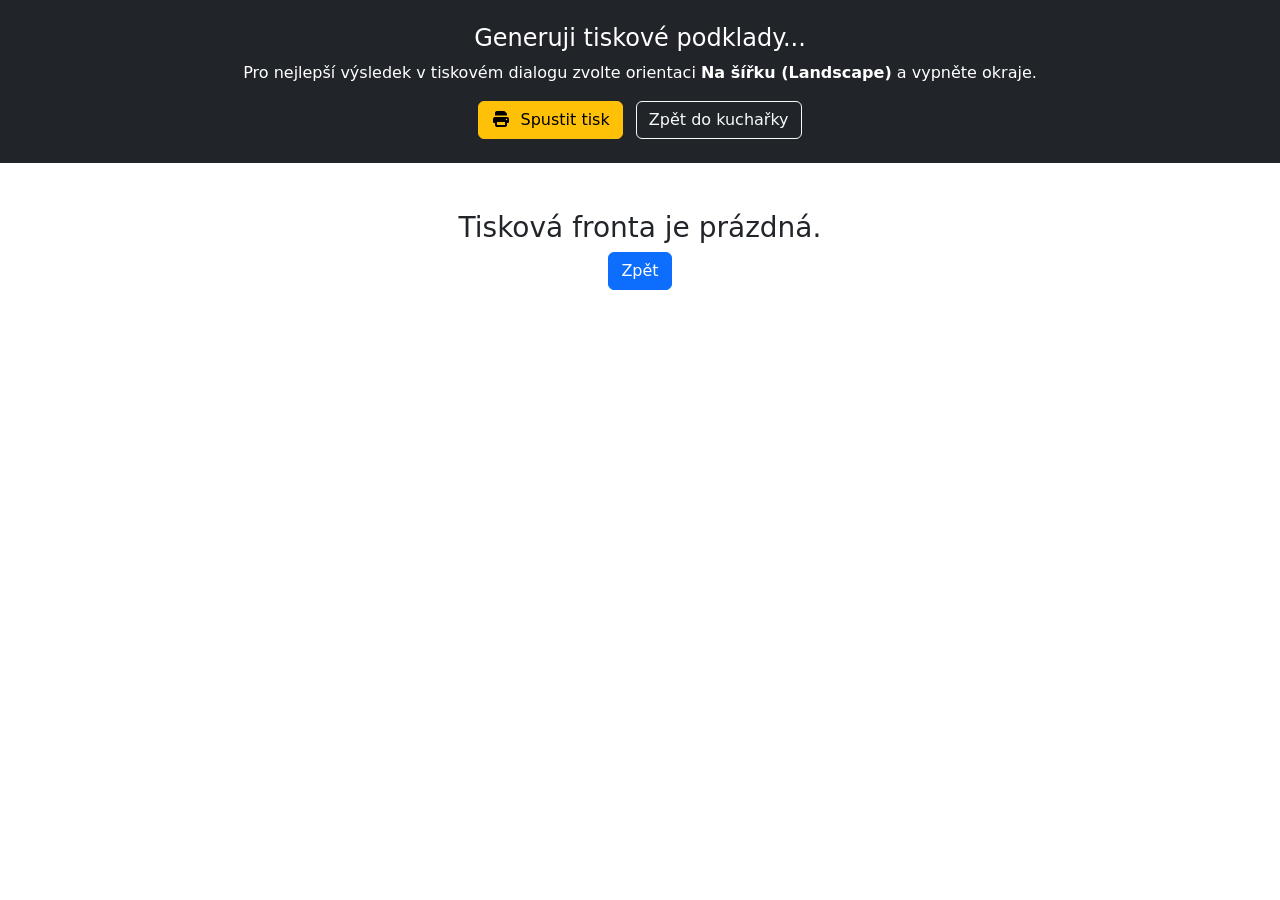
==== print.html @ 2443b841 "8. commit - verze 1.0" ====
<!DOCTYPE html>
<html lang="cs">

<head>
    <meta charset="UTF-8">
    <title>Tisk receptů</title>
    <link rel="stylesheet" href="assets/bootstrap/css/bootstrap.min.css">
    <link rel="stylesheet" href="assets/webfonts/all.min.css">
    <style>
        body {
            background: white;
            margin: 0;
            padding: 0;
        }

        /* Stránka A4 na šířku */
        .print-page {
            width: 297mm;
            height: 210mm;
            page-break-after: always;
            box-sizing: border-box;
            padding: 10mm 12mm;
            display: flex;
            justify-content: space-between;
            background: white;
            position: relative;
        }

        @media print {
            body {
                -webkit-print-color-adjust: exact;
            }

            @page {
                size: A4 landscape;
                margin: 0;
            }

            .no-print {
                display: none !important;
            }
        }

        /* Jednotlivá A5 kartička - design podle čisté předlohy */
        .recipe-card-print {
            width: 133mm;
            height: 190mm;
            border: 1px solid #111;
            padding: 6mm 6mm 5mm 14mm;
            /* Větší levý okraj pro děrovací kroužky */
            box-sizing: border-box;
            display: flex;
            flex-direction: column;
            font-family: 'Helvetica Neue', Helvetica, Arial, sans-serif;
            /* Moderní čistý font */
            position: relative;
            background: white;
        }

        /* Prázdná polovina papíru */
        .empty-card-print {
            width: 133mm;
            height: 190mm;
            border: 1px dashed #ccc;
            display: flex;
            align-items: center;
            justify-content: center;
            color: #aaa;
            font-style: italic;
            font-family: Arial, sans-serif;
        }

        /* Vodící kroužky pro děrovačku (do šanonu) */
        /* Absolutně přesné kroužky podle zadaných rozměrů */
        .binder-holes {
            position: absolute;
            left: 4mm;
            top: 0;
            bottom: 0;
            width: 5mm;
        }

        .binder-hole {
            width: 4mm;
            height: 4mm;
            border: 1.5px solid #666;
            /* Trochu silnější ohraničení kroužků */
            border-radius: 50%;
            position: absolute;
            left: 0;
        }

        /* Pozice podle rozměrů: 2.75cm, 2.75+4.5=7.25cm, 7.25+6.5=13.75cm, atd. */
        .binder-hole:nth-child(1) {
            top: 27.5mm;
        }

        .binder-hole:nth-child(2) {
            top: 72.5mm;
        }

        .binder-hole:nth-child(3) {
            top: 137.5mm;
        }

        .binder-hole:nth-child(4) {
            top: 182.5mm;
        }

        /* Zbývá 27.5mm do konce 210mm stránky */

        /* Záhlaví RECIPE CARD */
        .print-header {
            text-align: center;
            font-size: 26px;
            font-weight: 300;
            letter-spacing: 4px;
            text-transform: uppercase;
            margin-bottom: 3mm;
            color: #111;
        }

        /* Box pro název receptu */
        .print-title-box {
            border: 1px solid #111;
            padding: 2.5mm;
            text-align: center;
            font-size: 18px;
            font-weight: bold;
            letter-spacing: 1px;
            margin-bottom: 5mm;
            background: #fff;
        }

        /* Hlavní obsahový prostor */
        .print-content {
            display: flex;
            flex-grow: 1;
            border-bottom: 1px solid #111;
            margin-bottom: 3mm;
            overflow: hidden;
        }

        .print-ingredients {
            width: 44%;
            border-right: 1px solid #111;
            padding-right: 3mm;
        }

        .print-directions {
            width: 56%;
            padding-left: 4mm;
        }

        .print-section-title {
            font-size: 11px;
            font-weight: bold;
            letter-spacing: 1.5px;
            margin-bottom: 2mm;
            text-transform: uppercase;
            color: #333;
        }

        /* Linky na psaní/text */
        /* Zvýraznění linek, aby šly po tisku skvěle vidět */
        .print-line {
            border-bottom: 1px solid #999;
            /* Ztmaveno z #ddd na #999 */
            font-size: 11px;
            line-height: 19px;
            min-height: 19px;
            padding-left: 1px;
            white-space: normal;
            word-break: break-word;
            color: #111;
        }

        /* Box pro poznámky na dně karty */
        .print-notes-box {
            border: 1px solid #111;
            height: 18mm;
            padding: 1mm;
            position: relative;
            box-sizing: border-box;
        }

        .print-notes-title {
            font-size: 9px;
            text-align: center;
            color: #555;
            font-weight: bold;
        }
    </style>
</head>

<body>

    <div class="no-print p-4 text-center bg-dark text-white">
        <h4>Generuji tiskové podklady...</h4>
        <p>Pro nejlepší výsledek v tiskovém dialogu zvolte orientaci <b>Na šířku (Landscape)</b> a vypněte okraje.</p>
        <button class="btn btn-warning" onclick="window.print()"><i class="fa-solid fa-print me-1"></i> Spustit
            tisk</button>
        <a href="index.html" class="btn btn-outline-light ms-2">Zpět do kuchařky</a>
    </div>

    <div id="pagesContainer"></div>

    <script>
        function generateLines(array, maxLines, prefixType = "none") {
            let html = "";
            let renderedLinesCount = 0;

            // Vykreslení reálného textu receptu
            for (let i = 0; i < array.length; i++) {
                if (array[i].trim() === "") continue;

                let prefix = "";
                if (prefixType === "bullet") prefix = "• ";
                if (prefixType === "number") prefix = `${i + 1}. `;

                html += `<div class="print-line">${prefix}${array[i].trim()}</div>`;
                renderedLinesCount++;
            }

            // Dotištění prázdných řádků do fixního počtu, aby karta vypadala jako šablona
            if (renderedLinesCount < maxLines) {
                for (let j = 0; j < (maxLines - renderedLinesCount); j++) {
                    html += `<div class="print-line">&nbsp;</div>`;
                }
            }
            return html;
        }

        const queue = JSON.parse(localStorage.getItem("printQueue")) || [];
        const container = document.getElementById("pagesContainer");

        if (queue.length === 0) {
            container.innerHTML = `<div class="p-5 text-center"><h3>Tisková fronta je prázdná.</h3><a href="index.html" class="btn btn-primary">Zpět</a></div>`;
        } else {
            let htmlPages = "";

            for (let i = 0; i < queue.length; i += 2) {
                const r1 = queue[i];
                const r2 = queue[i + 1];

                const r1Ing = r1.ingredients ? r1.ingredients.split(';') : [];
                const r1Inst = r1.instructions ? r1.instructions.split(';') : [];

                htmlPages += `<div class="print-page">`;

                // --- 1. RECEPT (Levá A5 kartička) ---
                htmlPages += `
                    <div class="recipe-card-print">
                        <div class="binder-holes">
                            <div class="binder-hole"></div>
                            <div class="binder-hole"></div>
                            <div class="binder-hole"></div>
                            <div class="binder-hole"></div>
                        </div>
                        <div class="print-header">Recipe Card</div>
                        <div class="print-title-box">${r1.title}</div>
                        <div class="print-content">
                            <div class="print-ingredients">
                                <div class="print-section-title">Ingredients:</div>
                                ${generateLines(r1Ing, 17, "bullet")}
                            </div>
                            <div class="print-directions">
                                <div class="print-section-title">Directions:</div>
                                ${generateLines(r1Inst, 17, "number")}
                            </div>
                        </div>
                        <div class="print-notes-box"><div class="print-notes-title">Notes</div></div>
                    </div>
                `;

                // --- 2. RECEPT (Pravá A5 kartička nebo prázdné místo) ---
                if (r2) {
                    const r2Ing = r2.ingredients ? r2.ingredients.split(';') : [];
                    const r2Inst = r2.instructions ? r2.instructions.split(';') : [];

                    htmlPages += `
                        <div class="recipe-card-print">
                            <div class="binder-holes">
                                <div class="binder-hole"></div>
                                <div class="binder-hole"></div>
                                <div class="binder-hole"></div>
                                <div class="binder-hole"></div>
                            </div>
                            <div class="print-header">Recipe Card</div>
                            <div class="print-title-box">${r2.title}</div>
                            <div class="print-content">
                                <div class="print-ingredients">
                                    <div class="print-section-title">Ingredients:</div>
                                    ${generateLines(r2Ing, 17, "bullet")}
                                </div>
                                <div class="print-directions">
                                    <div class="print-section-title">Directions:</div>
                                    ${generateLines(r2Inst, 17, "number")}
                                </div>
                            </div>
                            <div class="print-notes-box"><div class="print-notes-title">Notes</div></div>
                        </div>
                    `;
                } else {
                    htmlPages += `<div class="empty-card-print">Zde odstřihněte prázdnou A5 kartičku</div>`;
                }

                htmlPages += `</div>`;
            }

            container.innerHTML = htmlPages;

            // Spuštění tisku po vykreslení elementů
            setTimeout(() => {
                window.print();
            }, 600);
        }
    </script>
</body>

</html>
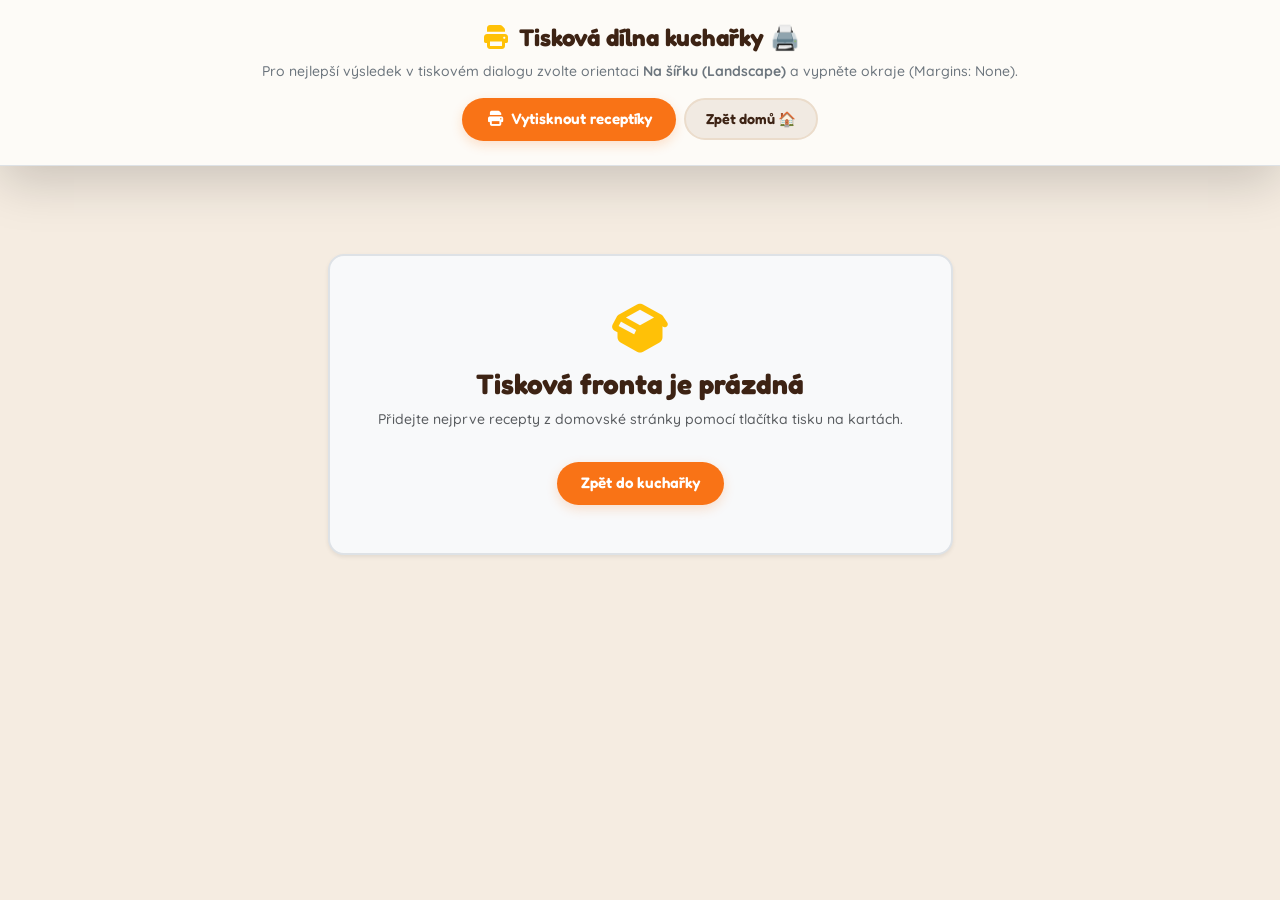
==== commit e0682aac: "9. commit - verze 1.1 - korekce PIN kod inputu" ====
--- a/print.html
+++ b/print.html
@@ -1,321 +1,374 @@
-<!DOCTYPE html>
-<html lang="cs">
-
-<head>
-    <meta charset="UTF-8">
-    <title>Tisk receptů</title>
-    <link rel="stylesheet" href="assets/bootstrap/css/bootstrap.min.css">
-    <link rel="stylesheet" href="assets/webfonts/all.min.css">
-    <style>
-        body {
-            background: white;
-            margin: 0;
-            padding: 0;
-        }
-
-        /* Stránka A4 na šířku */
-        .print-page {
-            width: 297mm;
-            height: 210mm;
-            page-break-after: always;
-            box-sizing: border-box;
-            padding: 10mm 12mm;
-            display: flex;
-            justify-content: space-between;
-            background: white;
-            position: relative;
-        }
-
-        @media print {
-            body {
-                -webkit-print-color-adjust: exact;
-            }
-
-            @page {
-                size: A4 landscape;
-                margin: 0;
-            }
-
-            .no-print {
-                display: none !important;
-            }
-        }
-
-        /* Jednotlivá A5 kartička - design podle čisté předlohy */
-        .recipe-card-print {
-            width: 133mm;
-            height: 190mm;
-            border: 1px solid #111;
-            padding: 6mm 6mm 5mm 14mm;
-            /* Větší levý okraj pro děrovací kroužky */
-            box-sizing: border-box;
-            display: flex;
-            flex-direction: column;
-            font-family: 'Helvetica Neue', Helvetica, Arial, sans-serif;
-            /* Moderní čistý font */
-            position: relative;
-            background: white;
-        }
-
-        /* Prázdná polovina papíru */
-        .empty-card-print {
-            width: 133mm;
-            height: 190mm;
-            border: 1px dashed #ccc;
-            display: flex;
-            align-items: center;
-            justify-content: center;
-            color: #aaa;
-            font-style: italic;
-            font-family: Arial, sans-serif;
-        }
-
-        /* Vodící kroužky pro děrovačku (do šanonu) */
-        /* Absolutně přesné kroužky podle zadaných rozměrů */
-        .binder-holes {
-            position: absolute;
-            left: 4mm;
-            top: 0;
-            bottom: 0;
-            width: 5mm;
-        }
-
-        .binder-hole {
-            width: 4mm;
-            height: 4mm;
-            border: 1.5px solid #666;
-            /* Trochu silnější ohraničení kroužků */
-            border-radius: 50%;
-            position: absolute;
-            left: 0;
-        }
-
-        /* Pozice podle rozměrů: 2.75cm, 2.75+4.5=7.25cm, 7.25+6.5=13.75cm, atd. */
-        .binder-hole:nth-child(1) {
-            top: 27.5mm;
-        }
-
-        .binder-hole:nth-child(2) {
-            top: 72.5mm;
-        }
-
-        .binder-hole:nth-child(3) {
-            top: 137.5mm;
-        }
-
-        .binder-hole:nth-child(4) {
-            top: 182.5mm;
-        }
-
-        /* Zbývá 27.5mm do konce 210mm stránky */
-
-        /* Záhlaví RECIPE CARD */
-        .print-header {
-            text-align: center;
-            font-size: 26px;
-            font-weight: 300;
-            letter-spacing: 4px;
-            text-transform: uppercase;
-            margin-bottom: 3mm;
-            color: #111;
-        }
-
-        /* Box pro název receptu */
-        .print-title-box {
-            border: 1px solid #111;
-            padding: 2.5mm;
-            text-align: center;
-            font-size: 18px;
-            font-weight: bold;
-            letter-spacing: 1px;
-            margin-bottom: 5mm;
-            background: #fff;
-        }
-
-        /* Hlavní obsahový prostor */
-        .print-content {
-            display: flex;
-            flex-grow: 1;
-            border-bottom: 1px solid #111;
-            margin-bottom: 3mm;
-            overflow: hidden;
-        }
-
-        .print-ingredients {
-            width: 44%;
-            border-right: 1px solid #111;
-            padding-right: 3mm;
-        }
-
-        .print-directions {
-            width: 56%;
-            padding-left: 4mm;
-        }
-
-        .print-section-title {
-            font-size: 11px;
-            font-weight: bold;
-            letter-spacing: 1.5px;
-            margin-bottom: 2mm;
-            text-transform: uppercase;
-            color: #333;
-        }
-
-        /* Linky na psaní/text */
-        /* Zvýraznění linek, aby šly po tisku skvěle vidět */
-        .print-line {
-            border-bottom: 1px solid #999;
-            /* Ztmaveno z #ddd na #999 */
-            font-size: 11px;
-            line-height: 19px;
-            min-height: 19px;
-            padding-left: 1px;
-            white-space: normal;
-            word-break: break-word;
-            color: #111;
-        }
-
-        /* Box pro poznámky na dně karty */
-        .print-notes-box {
-            border: 1px solid #111;
-            height: 18mm;
-            padding: 1mm;
-            position: relative;
-            box-sizing: border-box;
-        }
-
-        .print-notes-title {
-            font-size: 9px;
-            text-align: center;
-            color: #555;
-            font-weight: bold;
-        }
-    </style>
-</head>
-
-<body>
-
-    <div class="no-print p-4 text-center bg-dark text-white">
-        <h4>Generuji tiskové podklady...</h4>
-        <p>Pro nejlepší výsledek v tiskovém dialogu zvolte orientaci <b>Na šířku (Landscape)</b> a vypněte okraje.</p>
-        <button class="btn btn-warning" onclick="window.print()"><i class="fa-solid fa-print me-1"></i> Spustit
-            tisk</button>
-        <a href="index.html" class="btn btn-outline-light ms-2">Zpět do kuchařky</a>
-    </div>
-
-    <div id="pagesContainer"></div>
-
-    <script>
-        function generateLines(array, maxLines, prefixType = "none") {
-            let html = "";
-            let renderedLinesCount = 0;
-
-            // Vykreslení reálného textu receptu
-            for (let i = 0; i < array.length; i++) {
-                if (array[i].trim() === "") continue;
-
-                let prefix = "";
-                if (prefixType === "bullet") prefix = "• ";
-                if (prefixType === "number") prefix = `${i + 1}. `;
-
-                html += `<div class="print-line">${prefix}${array[i].trim()}</div>`;
-                renderedLinesCount++;
-            }
-
-            // Dotištění prázdných řádků do fixního počtu, aby karta vypadala jako šablona
-            if (renderedLinesCount < maxLines) {
-                for (let j = 0; j < (maxLines - renderedLinesCount); j++) {
-                    html += `<div class="print-line">&nbsp;</div>`;
-                }
-            }
-            return html;
-        }
-
-        const queue = JSON.parse(localStorage.getItem("printQueue")) || [];
-        const container = document.getElementById("pagesContainer");
-
-        if (queue.length === 0) {
-            container.innerHTML = `<div class="p-5 text-center"><h3>Tisková fronta je prázdná.</h3><a href="index.html" class="btn btn-primary">Zpět</a></div>`;
-        } else {
-            let htmlPages = "";
-
-            for (let i = 0; i < queue.length; i += 2) {
-                const r1 = queue[i];
-                const r2 = queue[i + 1];
-
-                const r1Ing = r1.ingredients ? r1.ingredients.split(';') : [];
-                const r1Inst = r1.instructions ? r1.instructions.split(';') : [];
-
-                htmlPages += `<div class="print-page">`;
-
-                // --- 1. RECEPT (Levá A5 kartička) ---
-                htmlPages += `
-                    <div class="recipe-card-print">
-                        <div class="binder-holes">
-                            <div class="binder-hole"></div>
-                            <div class="binder-hole"></div>
-                            <div class="binder-hole"></div>
-                            <div class="binder-hole"></div>
-                        </div>
-                        <div class="print-header">Recipe Card</div>
-                        <div class="print-title-box">${r1.title}</div>
-                        <div class="print-content">
-                            <div class="print-ingredients">
-                                <div class="print-section-title">Ingredients:</div>
-                                ${generateLines(r1Ing, 17, "bullet")}
-                            </div>
-                            <div class="print-directions">
-                                <div class="print-section-title">Directions:</div>
-                                ${generateLines(r1Inst, 17, "number")}
-                            </div>
-                        </div>
-                        <div class="print-notes-box"><div class="print-notes-title">Notes</div></div>
-                    </div>
-                `;
-
-                // --- 2. RECEPT (Pravá A5 kartička nebo prázdné místo) ---
-                if (r2) {
-                    const r2Ing = r2.ingredients ? r2.ingredients.split(';') : [];
-                    const r2Inst = r2.instructions ? r2.instructions.split(';') : [];
-
-                    htmlPages += `
-                        <div class="recipe-card-print">
-                            <div class="binder-holes">
-                                <div class="binder-hole"></div>
-                                <div class="binder-hole"></div>
-                                <div class="binder-hole"></div>
-                                <div class="binder-hole"></div>
-                            </div>
-                            <div class="print-header">Recipe Card</div>
-                            <div class="print-title-box">${r2.title}</div>
-                            <div class="print-content">
-                                <div class="print-ingredients">
-                                    <div class="print-section-title">Ingredients:</div>
-                                    ${generateLines(r2Ing, 17, "bullet")}
-                                </div>
-                                <div class="print-directions">
-                                    <div class="print-section-title">Directions:</div>
-                                    ${generateLines(r2Inst, 17, "number")}
-                                </div>
-                            </div>
-                            <div class="print-notes-box"><div class="print-notes-title">Notes</div></div>
-                        </div>
-                    `;
-                } else {
-                    htmlPages += `<div class="empty-card-print">Zde odstřihněte prázdnou A5 kartičku</div>`;
-                }
-
-                htmlPages += `</div>`;
-            }
-
-            container.innerHTML = htmlPages;
-
-            // Spuštění tisku po vykreslení elementů
-            setTimeout(() => {
-                window.print();
-            }, 600);
-        }
-    </script>
-</body>
-
+<!DOCTYPE html>
+<html lang="cs">
+
+<head>
+    <meta charset="UTF-8">
+    <title>Tisk receptů</title>
+    
+    <!-- Google Fonts a Preconnect pro náhled -->
+    <link rel="preconnect" href="https://fonts.googleapis.com">
+    <link rel="preconnect" href="https://fonts.gstatic.com" crossorigin>
+    <link href="https://fonts.googleapis.com/css2?family=Fredoka:wght@300..700&family=Quicksand:wght@300..700&display=swap" rel="stylesheet">
+    
+    <link rel="stylesheet" href="assets/bootstrap/css/bootstrap.min.css">
+    <link rel="stylesheet" href="assets/webfonts/all.min.css">
+    <link rel="stylesheet" href="style.css">
+    <style>
+        /* --- NÁHLED NA OBRAZOVCE (RODINNÉ BARVY) --- */
+        body {
+            background-color: #f5ece1 !important;
+            margin: 0;
+            padding: 0;
+            color: #3d2314;
+            font-family: 'Quicksand', sans-serif;
+        }
+
+        #pagesContainer {
+            display: flex;
+            flex-direction: column;
+            align-items: center;
+            padding: 40px 10px;
+            gap: 40px;
+        }
+
+        /* Stránka A4 na šířku (náhled v prohlížeči) */
+        .print-page {
+            width: 297mm;
+            height: 210mm;
+            box-sizing: border-box;
+            padding: 10mm 12mm;
+            display: flex;
+            justify-content: space-between;
+            background: white !important;
+            position: relative;
+            box-shadow: 0 15px 35px rgba(67, 20, 7, 0.1);
+            border-radius: 12px;
+            overflow: hidden;
+        }
+
+        /* Jednotlivá A5 kartička */
+        .recipe-card-print {
+            width: 133mm;
+            height: 190mm;
+            border: 2px solid #111;
+            padding: 6mm 6mm 5mm 14mm;
+            /* Větší levý okraj pro děrovací kroužky */
+            box-sizing: border-box;
+            display: flex;
+            flex-direction: column;
+            font-family: 'Helvetica Neue', Helvetica, Arial, sans-serif;
+            position: relative;
+            background: white !important;
+            color: #111 !important;
+        }
+
+        /* Prázdná polovina papíru */
+        .empty-card-print {
+            width: 133mm;
+            height: 190mm;
+            border: 2px dashed #7c5843;
+            border-radius: 8px;
+            display: flex;
+            align-items: center;
+            justify-content: center;
+            color: #7c5843;
+            font-style: italic;
+            font-family: 'Quicksand', sans-serif;
+            font-weight: bold;
+            background: rgba(255, 255, 255, 0.2);
+        }
+
+        /* Vodící kroužky pro děrovačku (do šanonu) */
+        .binder-holes {
+            position: absolute;
+            left: 4mm;
+            top: 0;
+            bottom: 0;
+            width: 5mm;
+        }
+
+        .binder-hole {
+            width: 4mm;
+            height: 4mm;
+            border: 1.5px solid #666;
+            border-radius: 50%;
+            position: absolute;
+            left: 0;
+            background: white !important;
+        }
+
+        /* Pozice podle rozměrů: 2.75cm, 7.25cm, 13.75cm, 18.25cm */
+        .binder-hole:nth-child(1) { top: 27.5mm; }
+        .binder-hole:nth-child(2) { top: 72.5mm; }
+        .binder-hole:nth-child(3) { top: 137.5mm; }
+        .binder-hole:nth-child(4) { top: 182.5mm; }
+
+        /* Záhlaví RECIPE CARD */
+        .print-header {
+            text-align: center;
+            font-size: 26px;
+            font-weight: 300;
+            letter-spacing: 4px;
+            text-transform: uppercase;
+            margin-bottom: 3mm;
+            color: #111 !important;
+        }
+
+        /* Box pro název receptu */
+        .print-title-box {
+            border: 2px solid #111;
+            padding: 2.5mm;
+            text-align: center;
+            font-size: 18px;
+            font-weight: bold;
+            letter-spacing: 1px;
+            margin-bottom: 5mm;
+            background: #fff !important;
+            color: #111 !important;
+        }
+
+        /* Hlavní obsahový prostor */
+        .print-content {
+            display: flex;
+            flex-grow: 1;
+            border-bottom: 2px solid #111;
+            margin-bottom: 3mm;
+            overflow: hidden;
+            background: white !important;
+        }
+
+        .print-ingredients {
+            width: 44%;
+            border-right: 2px solid #111;
+            padding-right: 3mm;
+        }
+
+        .print-directions {
+            width: 56%;
+            padding-left: 4mm;
+        }
+
+        .print-section-title {
+            font-size: 11px;
+            font-weight: bold;
+            letter-spacing: 1.5px;
+            margin-bottom: 2mm;
+            text-transform: uppercase;
+            color: #333 !important;
+        }
+
+        /* Linky na psaní/text */
+        .print-line {
+            border-bottom: 1px solid #999;
+            font-size: 11px;
+            line-height: 19px;
+            min-height: 19px;
+            padding-left: 1px;
+            white-space: normal;
+            word-break: break-word;
+            color: #111 !important;
+        }
+
+        /* Box pro poznámky na dně karty */
+        .print-notes-box {
+            border: 2px solid #111;
+            height: 18mm;
+            padding: 1mm;
+            position: relative;
+            box-sizing: border-box;
+            background: white !important;
+        }
+
+        .print-notes-title {
+            font-size: 9px;
+            text-align: center;
+            color: #555 !important;
+            font-weight: bold;
+        }
+
+        /* --- TISKOVÉ STYLY (VYUŽITY PŘI FYZICKÉM TISKU) --- */
+        @media print {
+            body {
+                background: white !important;
+                color: black !important;
+            }
+
+            .no-print {
+                display: none !important;
+            }
+
+            #pagesContainer {
+                padding: 0 !important;
+                gap: 0 !important;
+                display: block !important;
+            }
+
+            .print-page {
+                width: 297mm;
+                height: 210mm;
+                page-break-after: always;
+                box-shadow: none !important;
+                border-radius: 0 !important;
+                padding: 10mm 12mm;
+                margin: 0 !important;
+                background: white !important;
+            }
+
+            .recipe-card-print {
+                border: 2px solid #000 !important;
+                background: white !important;
+                color: #000 !important;
+                -webkit-print-color-adjust: exact;
+                print-color-adjust: exact;
+            }
+
+            .binder-hole {
+                border: 1.5px solid #000 !important;
+                background: white !important;
+            }
+
+            .empty-card-print {
+                border: 2px dashed #000 !important;
+                background: white !important;
+                color: #000 !important;
+            }
+
+            @page {
+                size: A4 landscape;
+                margin: 0;
+            }
+        }
+    </style>
+</head>
+
+<body>
+
+    <div class="no-print p-4 text-center navbar-custom text-dark border-bottom shadow-lg position-sticky top-0" style="z-index: 100;">
+        <h4 class="fw-bold"><i class="fa-solid fa-print me-2 text-warning"></i>Tisková dílna kuchařky 🖨️</h4>
+        <p class="text-secondary small mb-3">Pro nejlepší výsledek v tiskovém dialogu zvolte orientaci <b>Na šířku (Landscape)</b> a vypněte okraje (Margins: None).</p>
+        <div class="d-flex align-items-center justify-content-center gap-2">
+            <button class="btn btn-gradient px-4" onclick="window.print()"><i class="fa-solid fa-print me-1"></i> Vytisknout receptíky</button>
+            <a href="index.html" class="btn btn-glass-secondary">Zpět domů 🏠</a>
+        </div>
+    </div>
+
+    <div id="pagesContainer"></div>
+
+    <script>
+        function generateLines(array, maxLines, prefixType = "none") {
+            let html = "";
+            let renderedLinesCount = 0;
+
+            for (let i = 0; i < array.length; i++) {
+                if (array[i].trim() === "") continue;
+
+                let prefix = "";
+                if (prefixType === "bullet") prefix = "• ";
+                if (prefixType === "number") prefix = `${i + 1}. `;
+
+                html += `<div class="print-line">${prefix}${array[i].trim()}</div>`;
+                renderedLinesCount++;
+            }
+
+            if (renderedLinesCount < maxLines) {
+                for (let j = 0; j < (maxLines - renderedLinesCount); j++) {
+                    html += `<div class="print-line">&nbsp;</div>`;
+                }
+            }
+            return html;
+        }
+
+        const queue = JSON.parse(localStorage.getItem("printQueue")) || [];
+        const container = document.getElementById("pagesContainer");
+
+        if (queue.length === 0) {
+            container.innerHTML = `
+                <div class="p-5 text-center bg-light rounded-4 m-5 shadow-sm text-secondary border border-2">
+                    <i class="fa-solid fa-box-open fa-3x mb-3 text-warning"></i>
+                    <h3 class="fw-bold">Tisková fronta je prázdná</h3>
+                    <p class="small text-muted">Přidejte nejprve recepty z domovské stránky pomocí tlačítka tisku na kartách.</p>
+                    <a href="index.html" class="btn btn-gradient mt-3">Zpět do kuchařky</a>
+                </div>`;
+        } else {
+            let htmlPages = "";
+
+            for (let i = 0; i < queue.length; i += 2) {
+                const r1 = queue[i];
+                const r2 = queue[i + 1];
+
+                const r1Ing = r1.ingredients ? r1.ingredients.split(';') : [];
+                const r1Inst = r1.instructions ? r1.instructions.split(';') : [];
+
+                htmlPages += `<div class="print-page">`;
+
+                // --- 1. RECEPT (Levá A5 kartička) ---
+                htmlPages += `
+                    <div class="recipe-card-print">
+                        <div class="binder-holes">
+                            <div class="binder-hole"></div>
+                            <div class="binder-hole"></div>
+                            <div class="binder-hole"></div>
+                            <div class="binder-hole"></div>
+                        </div>
+                        <div class="print-header">Recipe Card</div>
+                        <div class="print-title-box">${r1.title}</div>
+                        <div class="print-content">
+                            <div class="print-ingredients">
+                                <div class="print-section-title">Ingredients:</div>
+                                ${generateLines(r1Ing, 17, "bullet")}
+                            </div>
+                            <div class="print-directions">
+                                <div class="print-section-title">Directions:</div>
+                                ${generateLines(r1Inst, 17, "number")}
+                            </div>
+                        </div>
+                        <div class="print-notes-box"><div class="print-notes-title">Notes</div></div>
+                    </div>
+                `;
+
+                // --- 2. RECEPT (Pravá A5 kartička nebo prázdné místo) ---
+                if (r2) {
+                    const r2Ing = r2.ingredients ? r2.ingredients.split(';') : [];
+                    const r2Inst = r2.instructions ? r2.instructions.split(';') : [];
+
+                    htmlPages += `
+                        <div class="recipe-card-print">
+                            <div class="binder-holes">
+                                <div class="binder-hole"></div>
+                                <div class="binder-hole"></div>
+                                <div class="binder-hole"></div>
+                                <div class="binder-hole"></div>
+                            </div>
+                            <div class="print-header">Recipe Card</div>
+                            <div class="print-title-box">${r2.title}</div>
+                            <div class="print-content">
+                                <div class="print-ingredients">
+                                    <div class="print-section-title">Ingredients:</div>
+                                    ${generateLines(r2Ing, 17, "bullet")}
+                                </div>
+                                <div class="print-directions">
+                                    <div class="print-section-title">Directions:</div>
+                                    ${generateLines(r2Inst, 17, "number")}
+                                </div>
+                            </div>
+                            <div class="print-notes-box"><div class="print-notes-title">Notes</div></div>
+                        </div>
+                    `;
+                } else {
+                    htmlPages += `<div class="empty-card-print">Zde odstřihněte prázdnou A5 kartičku ✂️</div>`;
+                }
+
+                htmlPages += `</div>`;
+            }
+
+            container.innerHTML = htmlPages;
+
+            // Automatické otevření tisku po krátké prodlevě
+            setTimeout(() => {
+                window.print();
+            }, 800);
+        }
+    </script>
+</body>
+
 </html>
--- a/style.css
+++ b/style.css
@@ -0,0 +1,630 @@
+/* --- RODINNÝ A PŘÍSTUPNÝ DESIGN (FAMILY FRIENDLY COOKBOOK) --- */
+
+@import url('https://fonts.googleapis.com/css2?family=Fredoka:wght@300..700&family=Quicksand:wght@300..700&display=swap');
+
+/* --- DYNAMICKÉ ZVĚTŠENÍ PÍSMA PRO BABIČKU --- */
+html {
+    font-size: 16px;
+    transition: font-size 0.2s ease;
+}
+html.font-size-sm {
+    font-size: 13px !important;
+}
+html.font-size-md {
+    font-size: 16px !important;
+}
+html.font-size-lg {
+    font-size: 20px !important;
+}
+
+:root {
+    /* Teplá rodinná kuchyňská paleta */
+    --bg-main: #fcf9f2;          /* Hřejivá smetanová */
+    --bg-card: #ffffff;          /* Čistě bílá pro karty */
+    --bg-nav: #fdfbf7;           /* Světlá krémová pro lištu */
+    --border-color: #ebdccb;     /* Jemná skořicová linka */
+    
+    --text-primary: #3d2314;     /* Teplá tmavě čokoládová pro nejlepší čitelnost */
+    --text-secondary: #7c5843;   /* Jemná skořicová pro podtitulky */
+    
+    --accent-primary: #f97316;   /* Hřejivá pomerančová */
+    --accent-hover: #ea580c;     /* Tmavo-oranžová skořice */
+    --accent-rgb: 249, 115, 22;
+    
+    --favorite-color: #ef4444;   /* Srdíčková červená */
+    --success-color: #16a34a;    /* Jarní zelená pro splněné kroky */
+    
+    --shadow-main: 0 10px 25px -5px rgba(124, 88, 67, 0.08);
+    --shadow-hover: 0 20px 35px -5px rgba(249, 115, 22, 0.15);
+    
+    --card-radius: 24px;
+    --btn-radius: 50px;
+}
+
+/* --- GLOBÁLNÍ STYLY --- */
+* {
+    box-sizing: border-box;
+}
+
+body {
+    background-color: var(--bg-main);
+    color: var(--text-primary);
+    font-family: 'Quicksand', sans-serif;
+    font-weight: 500;
+    overflow-x: hidden;
+    -webkit-tap-highlight-color: transparent;
+    line-height: 1.5;
+}
+
+h1, h2, h3, h4, h5, h6, .navbar-brand, .modal-title {
+    font-family: 'Fredoka', sans-serif;
+    font-weight: 600;
+    color: var(--text-primary);
+}
+
+/* --- OVLADAČ VELIKOSTI PÍSMA --- */
+.font-controller-container {
+    display: flex;
+    align-items: center;
+    background: #f1eae2;
+    border-radius: var(--btn-radius);
+    padding: 3px;
+    border: 1px solid var(--border-color);
+}
+
+.font-btn {
+    border: none;
+    background: transparent;
+    color: var(--text-secondary);
+    font-family: 'Fredoka', sans-serif;
+    font-weight: 700;
+    width: 34px;
+    height: 34px;
+    border-radius: 50%;
+    display: flex;
+    align-items: center;
+    justify-content: center;
+    cursor: pointer;
+    font-size: 0.95rem;
+    transition: all 0.2s ease;
+}
+
+.font-btn:hover {
+    color: var(--text-primary);
+    background: rgba(255, 255, 255, 0.5);
+}
+
+.font-btn.active {
+    background: var(--accent-primary) !important;
+    color: white !important;
+    box-shadow: 0 3px 8px rgba(var(--accent-rgb), 0.3);
+}
+
+/* --- NAVIGAČNÍ LIŠTA --- */
+.navbar-custom {
+    background-color: var(--bg-nav) !important;
+    border-bottom: 2px solid var(--border-color);
+    padding: 12px 0;
+    z-index: 1050;
+}
+
+.navbar-brand-gradient {
+    color: var(--accent-primary);
+    font-family: 'Fredoka', sans-serif;
+    font-weight: 700;
+    font-size: 1.6rem;
+    display: flex;
+    align-items: center;
+    gap: 8px;
+}
+
+.navbar-brand-gradient i {
+    color: var(--accent-primary);
+}
+
+/* --- PŘÁTELSKÁ TLAČÍTKA --- */
+.btn-gradient {
+    background: var(--accent-primary);
+    color: #ffffff !important;
+    border: none;
+    font-family: 'Fredoka', sans-serif;
+    font-weight: 600;
+    padding: 10px 24px;
+    border-radius: var(--btn-radius);
+    box-shadow: 0 4px 12px rgba(var(--accent-rgb), 0.2);
+    transition: all 0.25s ease;
+    font-size: 0.95rem;
+}
+
+.btn-gradient:hover {
+    background: var(--accent-hover);
+    transform: scale(1.03);
+    box-shadow: 0 6px 16px rgba(var(--accent-rgb), 0.3);
+}
+
+.btn-glass-secondary {
+    background: #f1eae2;
+    color: var(--text-primary) !important;
+    border: 2px solid var(--border-color);
+    font-family: 'Fredoka', sans-serif;
+    font-weight: 600;
+    padding: 8px 20px;
+    border-radius: var(--btn-radius);
+    transition: all 0.2s ease;
+    font-size: 0.9rem;
+}
+
+.btn-glass-secondary:hover {
+    background: #e7ded4;
+    border-color: var(--text-secondary);
+}
+
+/* --- FILTRAČNÍ LIŠTA (VEĽKÉ OBRÁZKOVÉ PILULKY) --- */
+.filter-scroll-container {
+    display: flex;
+    gap: 12px;
+    flex-wrap: wrap;
+    padding: 20px 0;
+}
+
+.filter-badge {
+    background: #ffffff;
+    color: var(--text-secondary);
+    border: 2px solid var(--border-color);
+    padding: 10px 22px;
+    border-radius: var(--btn-radius);
+    font-size: 1rem;
+    font-weight: 700;
+    font-family: 'Fredoka', sans-serif;
+    cursor: pointer;
+    transition: all 0.2s ease;
+    user-select: none;
+    box-shadow: var(--shadow-main);
+}
+
+.filter-badge:hover {
+    background: #faf6f0;
+    color: var(--text-primary);
+    transform: translateY(-2px);
+}
+
+.filter-badge.active,
+.filter-badge.active-category {
+    background: var(--accent-primary) !important;
+    color: #ffffff !important;
+    border-color: var(--accent-primary) !important;
+    box-shadow: var(--shadow-hover);
+}
+
+/* --- KARTY RECEPTŮ (ROZTOMILÝ A ČITELNÝ STYL) --- */
+.recipe-card {
+    background: var(--bg-card);
+    border: 2px solid var(--border-color) !important;
+    border-radius: var(--card-radius) !important;
+    overflow: hidden;
+    box-shadow: var(--shadow-main);
+    transition: transform 0.3s cubic-bezier(0.175, 0.885, 0.32, 1.275), box-shadow 0.3s ease, border-color 0.3s ease;
+    display: flex;
+    flex-direction: column;
+    height: 100%;
+}
+
+.recipe-card:hover {
+    transform: translateY(-6px) scale(1.01);
+    box-shadow: var(--shadow-hover);
+    border-color: var(--accent-primary) !important;
+}
+
+.img-wrapper {
+    aspect-ratio: 4/3;
+    overflow: hidden;
+    position: relative;
+    border-bottom: 2px solid var(--border-color);
+}
+
+.img-wrapper img {
+    height: 100%;
+    width: 100%;
+    object-fit: cover;
+    transition: transform 0.4s ease;
+}
+
+.recipe-card:hover .img-wrapper img {
+    transform: scale(1.05);
+}
+
+/* Elegantní skleněné overlaye v rozích obrázku pro rodinu - VELKÉ A ČITELNÉ */
+.delete-btn-overlay,
+.print-btn-overlay {
+    position: absolute;
+    top: 12px;
+    z-index: 10;
+    height: 40px;
+    border-radius: var(--btn-radius) !important;
+    border: 2px solid var(--border-color) !important;
+    background: #ffffff !important;
+    color: var(--text-primary) !important;
+    display: inline-flex;
+    align-items: center;
+    justify-content: center;
+    padding: 0 14px !important;
+    font-size: 0.85rem;
+    font-weight: 700;
+    font-family: 'Fredoka', sans-serif;
+    transition: all 0.2s ease;
+    box-shadow: 0 4px 8px rgba(0, 0, 0, 0.1);
+}
+
+.delete-btn-overlay {
+    left: 12px;
+}
+
+.print-btn-overlay {
+    right: 12px;
+}
+
+.delete-btn-overlay:hover {
+    background: #fee2e2 !important;
+    border-color: #fca5a5 !important;
+    color: #ef4444 !important;
+}
+
+.print-btn-overlay:hover {
+    background: #ffedd5 !important;
+    border-color: #fdba74 !important;
+    color: var(--accent-primary) !important;
+}
+
+.print-btn-overlay.btn-warning {
+    background: var(--accent-primary) !important;
+    border-color: var(--accent-primary) !important;
+    color: white !important;
+}
+
+/* Detail karty */
+.card-body-custom {
+    padding: 20px;
+    display: flex;
+    flex-direction: column;
+    justify-content: space-between;
+    flex-grow: 1;
+}
+
+.recipe-title {
+    font-size: 1.2rem;
+    font-weight: 600;
+    line-height: 1.3;
+    color: var(--text-primary);
+    margin-bottom: 12px;
+    display: -webkit-box;
+    -webkit-line-clamp: 2;
+    -webkit-box-orient: vertical;
+    overflow: hidden;
+    height: 2.6em;
+}
+
+.recipe-badge {
+    display: inline-block;
+    padding: 6px 12px;
+    font-size: 0.8rem;
+    font-weight: 700;
+    font-family: 'Fredoka', sans-serif;
+    border-radius: 10px;
+    background: #f1eae2;
+    color: var(--text-secondary);
+    border: 1px solid var(--border-color);
+    text-transform: uppercase;
+    letter-spacing: 0.5px;
+    margin-bottom: 12px;
+    width: fit-content;
+}
+
+.recipe-link-btn {
+    border: 2px solid var(--border-color);
+    background: #f1eae2;
+    color: var(--text-primary);
+    border-radius: var(--btn-radius);
+    font-weight: 700;
+    font-family: 'Fredoka', sans-serif;
+    font-size: 0.95rem;
+    padding: 10px 20px;
+    transition: all 0.2s ease;
+    text-decoration: none;
+    text-align: center;
+    box-shadow: 0 2px 4px rgba(0, 0, 0, 0.02);
+}
+.recipe-link-btn:hover {
+    background: var(--accent-primary);
+    color: white !important;
+    border-color: var(--accent-primary);
+    box-shadow: var(--shadow-hover);
+}
+
+.favorite-btn-card {
+    border: 2px solid var(--border-color);
+    background: #ffffff;
+    color: var(--text-secondary);
+    border-radius: var(--btn-radius);
+    width: 44px;
+    height: 44px;
+    display: flex;
+    align-items: center;
+    justify-content: center;
+    padding: 0;
+    transition: all 0.2s ease;
+    box-shadow: 0 2px 4px rgba(0, 0, 0, 0.02);
+}
+.favorite-btn-card:hover {
+    color: var(--favorite-color);
+    border-color: #fca5a5;
+    background: #fee2e2;
+}
+.favorite-btn-card.btn-danger {
+    background: var(--favorite-color) !important;
+    border-color: var(--favorite-color) !important;
+    color: #ffffff !important;
+    box-shadow: 0 4px 10px rgba(239, 68, 68, 0.2);
+}
+
+/* --- NAČÍTACÍ SKELETONY (ROZTOMILÝ STYL) --- */
+.skeleton-card {
+    background: var(--bg-card);
+    border: 2px solid var(--border-color);
+    border-radius: var(--card-radius);
+    overflow: hidden;
+    height: 100%;
+    min-height: 280px;
+    display: flex;
+    flex-direction: column;
+}
+
+.skeleton-img {
+    aspect-ratio: 4/3;
+    background: linear-gradient(90deg, #ebdccb 25%, #f1eae2 50%, #ebdccb 75%);
+    background-size: 200% 100%;
+    animation: loading-wave 1.5s infinite;
+}
+
+.skeleton-body {
+    padding: 20px;
+    flex-grow: 1;
+    display: flex;
+    flex-direction: column;
+    gap: 12px;
+}
+
+.skeleton-line {
+    background: linear-gradient(90deg, #ebdccb 25%, #f1eae2 50%, #ebdccb 75%);
+    background-size: 200% 100%;
+    animation: loading-wave 1.5s infinite;
+    border-radius: 6px;
+}
+
+@keyframes loading-wave {
+    0% { background-position: 200% 0; }
+    100% { background-position: -200% 0; }
+}
+
+/* --- MODÁLNÍ OKNA (ROZTOMILÁ & PŘEHLEDNÁ) --- */
+.modal-content-custom {
+    background-color: var(--bg-card) !important;
+    border: 3px solid var(--border-color) !important;
+    border-radius: 28px !important;
+    box-shadow: 0 20px 40px rgba(67, 20, 7, 0.12) !important;
+    color: var(--text-primary);
+}
+
+.modal-header-custom {
+    border-bottom: 2px solid var(--border-color) !important;
+    padding: 24px !important;
+}
+
+.modal-footer-custom {
+    border-top: 2px solid var(--border-color) !important;
+    background-color: #fdfbf7 !important;
+    padding: 20px 24px !important;
+    border-bottom-left-radius: 28px;
+    border-bottom-right-radius: 28px;
+}
+
+.form-control-custom {
+    background-color: #fcf9f2 !important;
+    border: 2px solid var(--border-color) !important;
+    color: var(--text-primary) !important;
+    border-radius: 16px !important;
+    padding: 12px 18px !important;
+    font-size: 1rem !important;
+    font-family: 'Quicksand', sans-serif;
+    font-weight: 600;
+    transition: all 0.2s ease !important;
+}
+
+.form-control-custom:focus {
+    background-color: #ffffff !important;
+    border-color: var(--accent-primary) !important;
+    box-shadow: 0 0 0 4px rgba(var(--accent-rgb), 0.15) !important;
+}
+
+.form-label-custom {
+    font-family: 'Fredoka', sans-serif;
+    font-weight: 600;
+    color: var(--text-secondary);
+    margin-bottom: 6px;
+    font-size: 0.9rem;
+    text-transform: uppercase;
+    letter-spacing: 0.5px;
+}
+
+.pin-input-container {
+    background: #fee2e2;
+    border: 2px dashed #fca5a5;
+    border-radius: 20px;
+    padding: 20px;
+}
+
+/* --- MOBILNÍ SPECIFIKA --- */
+@media (max-width: 576px) {
+    .filter-scroll-container {
+        flex-wrap: nowrap;
+        overflow-x: auto;
+        padding: 12px 4px;
+        margin-right: -12px;
+        margin-left: -12px;
+        padding-left: 12px;
+        padding-right: 12px;
+        scroll-behavior: smooth;
+        -webkit-overflow-scrolling: touch;
+    }
+    
+    .filter-scroll-container::-webkit-scrollbar {
+        display: none;
+    }
+
+    .delete-btn-overlay,
+    .print-btn-overlay {
+        height: 36px;
+        padding: 0 10px !important;
+        font-size: 0.75rem;
+        top: 8px;
+    }
+    .delete-btn-overlay { left: 8px; }
+    .print-btn-overlay { right: 8px; }
+
+    .recipe-card {
+        border-radius: 20px !important;
+    }
+
+    .recipe-title {
+        font-size: 1.05rem;
+        height: 2.6em;
+        margin-bottom: 8px;
+    }
+
+    .recipe-badge {
+        font-size: 0.75rem;
+        padding: 4px 8px;
+        margin-bottom: 8px;
+    }
+
+    .recipe-link-btn {
+        padding: 8px 14px;
+        font-size: 0.85rem;
+    }
+
+    .favorite-btn-card {
+        width: 38px;
+        height: 38px;
+    }
+}
+
+/* --- DETAIL RECEPTU (recipe.html) --- */
+.hero-image-container {
+    position: relative;
+    border-radius: 28px;
+    overflow: hidden;
+    box-shadow: var(--shadow-main);
+    border: 2px solid var(--border-color);
+}
+
+.hero-image-blur {
+    position: absolute;
+    top: 0;
+    left: 0;
+    width: 100%;
+    height: 100%;
+    background-size: cover;
+    background-position: center;
+    filter: blur(20px) brightness(0.9);
+    transform: scale(1.1);
+    z-index: 1;
+}
+
+.hero-image-front {
+    position: relative;
+    z-index: 2;
+    max-height: 400px;
+    width: 100%;
+    object-fit: cover;
+}
+
+/* ZAŠKRTÁVÁNÍ INGREDIENCÍ PRO BABIČKU - VELKÉ A ČITELNÉ */
+.ingredient-checkbox {
+    cursor: pointer;
+    display: flex;
+    align-items: center;
+    padding: 14px 20px;
+    border-radius: 18px;
+    border: 2px solid var(--border-color);
+    background: #ffffff;
+    transition: all 0.2s ease;
+    user-select: none;
+    margin-bottom: 8px;
+    box-shadow: 0 2px 5px rgba(0,0,0,0.01);
+}
+
+.ingredient-checkbox:hover {
+    border-color: var(--accent-primary);
+    background: #faf6f0;
+}
+
+.ingredient-checkbox.checked {
+    text-decoration: line-through;
+    opacity: 0.55;
+    border-color: var(--border-color);
+    background: #f1eae2;
+}
+
+.ingredient-checkbox span {
+    font-size: 1.15rem; /* Zvětšeno pro snadnější čtení */
+    font-weight: 600;
+}
+
+.ingredient-checkbox .checkbox-icon {
+    font-size: 1.4rem; /* Obrovská ikonka čtverce */
+}
+
+/* POSTUPOVÉ KROKY */
+.direction-step-card {
+    background: #ffffff;
+    border: 2px solid var(--border-color);
+    border-radius: 20px;
+    padding: 20px;
+    margin-bottom: 16px;
+    position: relative;
+    display: flex;
+    gap: 20px;
+    box-shadow: var(--shadow-main);
+}
+
+.direction-step-num {
+    background: var(--accent-primary);
+    color: white;
+    font-family: 'Fredoka', sans-serif;
+    font-weight: 700;
+    width: 38px;
+    height: 38px;
+    min-width: 38px;
+    border-radius: 50%;
+    display: flex;
+    align-items: center;
+    justify-content: center;
+    box-shadow: 0 4px 10px rgba(var(--accent-rgb), 0.2);
+    font-size: 1.1rem;
+}
+
+/* --- TISK (print.html) --- */
+.print-preview-body {
+    background-color: #ebdccb;
+    padding: 40px 0;
+    display: flex;
+    flex-direction: column;
+    align-items: center;
+    min-height: 100vh;
+}
+
+.print-preview-container {
+    box-shadow: 0 20px 40px rgba(67, 20, 7, 0.15);
+    border-radius: 12px;
+    overflow: hidden;
+    margin-bottom: 40px;
+}
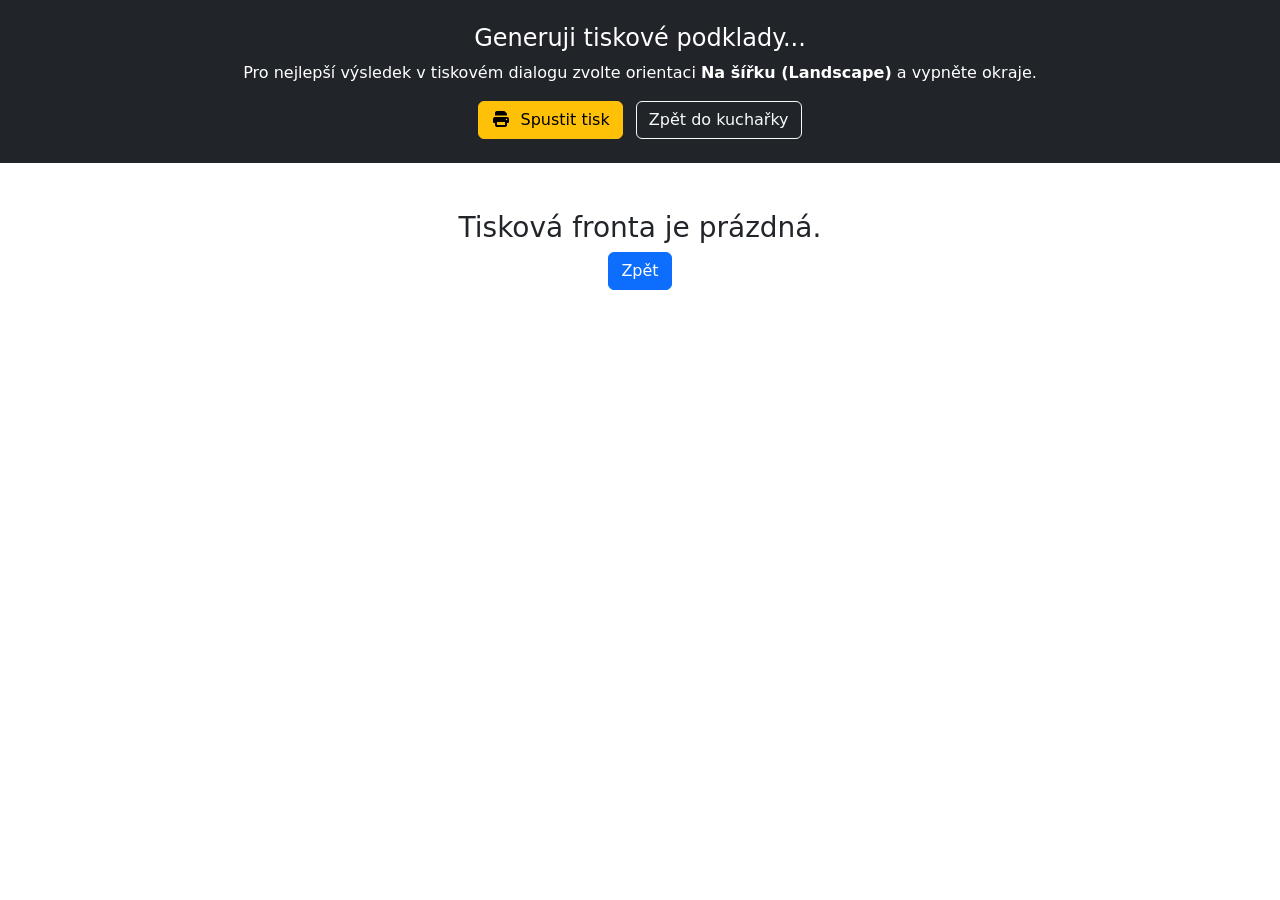
==== commit 53d7e32d: "10.2 commit - verze 1.1" ====
--- a/print.html
+++ b/print.html
@@ -1,374 +1,321 @@
-<!DOCTYPE html>
-<html lang="cs">
-
-<head>
-    <meta charset="UTF-8">
-    <title>Tisk receptů</title>
-    
-    <!-- Google Fonts a Preconnect pro náhled -->
-    <link rel="preconnect" href="https://fonts.googleapis.com">
-    <link rel="preconnect" href="https://fonts.gstatic.com" crossorigin>
-    <link href="https://fonts.googleapis.com/css2?family=Fredoka:wght@300..700&family=Quicksand:wght@300..700&display=swap" rel="stylesheet">
-    
-    <link rel="stylesheet" href="assets/bootstrap/css/bootstrap.min.css">
-    <link rel="stylesheet" href="assets/webfonts/all.min.css">
-    <link rel="stylesheet" href="style.css">
-    <style>
-        /* --- NÁHLED NA OBRAZOVCE (RODINNÉ BARVY) --- */
-        body {
-            background-color: #f5ece1 !important;
-            margin: 0;
-            padding: 0;
-            color: #3d2314;
-            font-family: 'Quicksand', sans-serif;
-        }
-
-        #pagesContainer {
-            display: flex;
-            flex-direction: column;
-            align-items: center;
-            padding: 40px 10px;
-            gap: 40px;
-        }
-
-        /* Stránka A4 na šířku (náhled v prohlížeči) */
-        .print-page {
-            width: 297mm;
-            height: 210mm;
-            box-sizing: border-box;
-            padding: 10mm 12mm;
-            display: flex;
-            justify-content: space-between;
-            background: white !important;
-            position: relative;
-            box-shadow: 0 15px 35px rgba(67, 20, 7, 0.1);
-            border-radius: 12px;
-            overflow: hidden;
-        }
-
-        /* Jednotlivá A5 kartička */
-        .recipe-card-print {
-            width: 133mm;
-            height: 190mm;
-            border: 2px solid #111;
-            padding: 6mm 6mm 5mm 14mm;
-            /* Větší levý okraj pro děrovací kroužky */
-            box-sizing: border-box;
-            display: flex;
-            flex-direction: column;
-            font-family: 'Helvetica Neue', Helvetica, Arial, sans-serif;
-            position: relative;
-            background: white !important;
-            color: #111 !important;
-        }
-
-        /* Prázdná polovina papíru */
-        .empty-card-print {
-            width: 133mm;
-            height: 190mm;
-            border: 2px dashed #7c5843;
-            border-radius: 8px;
-            display: flex;
-            align-items: center;
-            justify-content: center;
-            color: #7c5843;
-            font-style: italic;
-            font-family: 'Quicksand', sans-serif;
-            font-weight: bold;
-            background: rgba(255, 255, 255, 0.2);
-        }
-
-        /* Vodící kroužky pro děrovačku (do šanonu) */
-        .binder-holes {
-            position: absolute;
-            left: 4mm;
-            top: 0;
-            bottom: 0;
-            width: 5mm;
-        }
-
-        .binder-hole {
-            width: 4mm;
-            height: 4mm;
-            border: 1.5px solid #666;
-            border-radius: 50%;
-            position: absolute;
-            left: 0;
-            background: white !important;
-        }
-
-        /* Pozice podle rozměrů: 2.75cm, 7.25cm, 13.75cm, 18.25cm */
-        .binder-hole:nth-child(1) { top: 27.5mm; }
-        .binder-hole:nth-child(2) { top: 72.5mm; }
-        .binder-hole:nth-child(3) { top: 137.5mm; }
-        .binder-hole:nth-child(4) { top: 182.5mm; }
-
-        /* Záhlaví RECIPE CARD */
-        .print-header {
-            text-align: center;
-            font-size: 26px;
-            font-weight: 300;
-            letter-spacing: 4px;
-            text-transform: uppercase;
-            margin-bottom: 3mm;
-            color: #111 !important;
-        }
-
-        /* Box pro název receptu */
-        .print-title-box {
-            border: 2px solid #111;
-            padding: 2.5mm;
-            text-align: center;
-            font-size: 18px;
-            font-weight: bold;
-            letter-spacing: 1px;
-            margin-bottom: 5mm;
-            background: #fff !important;
-            color: #111 !important;
-        }
-
-        /* Hlavní obsahový prostor */
-        .print-content {
-            display: flex;
-            flex-grow: 1;
-            border-bottom: 2px solid #111;
-            margin-bottom: 3mm;
-            overflow: hidden;
-            background: white !important;
-        }
-
-        .print-ingredients {
-            width: 44%;
-            border-right: 2px solid #111;
-            padding-right: 3mm;
-        }
-
-        .print-directions {
-            width: 56%;
-            padding-left: 4mm;
-        }
-
-        .print-section-title {
-            font-size: 11px;
-            font-weight: bold;
-            letter-spacing: 1.5px;
-            margin-bottom: 2mm;
-            text-transform: uppercase;
-            color: #333 !important;
-        }
-
-        /* Linky na psaní/text */
-        .print-line {
-            border-bottom: 1px solid #999;
-            font-size: 11px;
-            line-height: 19px;
-            min-height: 19px;
-            padding-left: 1px;
-            white-space: normal;
-            word-break: break-word;
-            color: #111 !important;
-        }
-
-        /* Box pro poznámky na dně karty */
-        .print-notes-box {
-            border: 2px solid #111;
-            height: 18mm;
-            padding: 1mm;
-            position: relative;
-            box-sizing: border-box;
-            background: white !important;
-        }
-
-        .print-notes-title {
-            font-size: 9px;
-            text-align: center;
-            color: #555 !important;
-            font-weight: bold;
-        }
-
-        /* --- TISKOVÉ STYLY (VYUŽITY PŘI FYZICKÉM TISKU) --- */
-        @media print {
-            body {
-                background: white !important;
-                color: black !important;
-            }
-
-            .no-print {
-                display: none !important;
-            }
-
-            #pagesContainer {
-                padding: 0 !important;
-                gap: 0 !important;
-                display: block !important;
-            }
-
-            .print-page {
-                width: 297mm;
-                height: 210mm;
-                page-break-after: always;
-                box-shadow: none !important;
-                border-radius: 0 !important;
-                padding: 10mm 12mm;
-                margin: 0 !important;
-                background: white !important;
-            }
-
-            .recipe-card-print {
-                border: 2px solid #000 !important;
-                background: white !important;
-                color: #000 !important;
-                -webkit-print-color-adjust: exact;
-                print-color-adjust: exact;
-            }
-
-            .binder-hole {
-                border: 1.5px solid #000 !important;
-                background: white !important;
-            }
-
-            .empty-card-print {
-                border: 2px dashed #000 !important;
-                background: white !important;
-                color: #000 !important;
-            }
-
-            @page {
-                size: A4 landscape;
-                margin: 0;
-            }
-        }
-    </style>
-</head>
-
-<body>
-
-    <div class="no-print p-4 text-center navbar-custom text-dark border-bottom shadow-lg position-sticky top-0" style="z-index: 100;">
-        <h4 class="fw-bold"><i class="fa-solid fa-print me-2 text-warning"></i>Tisková dílna kuchařky 🖨️</h4>
-        <p class="text-secondary small mb-3">Pro nejlepší výsledek v tiskovém dialogu zvolte orientaci <b>Na šířku (Landscape)</b> a vypněte okraje (Margins: None).</p>
-        <div class="d-flex align-items-center justify-content-center gap-2">
-            <button class="btn btn-gradient px-4" onclick="window.print()"><i class="fa-solid fa-print me-1"></i> Vytisknout receptíky</button>
-            <a href="index.html" class="btn btn-glass-secondary">Zpět domů 🏠</a>
-        </div>
-    </div>
-
-    <div id="pagesContainer"></div>
-
-    <script>
-        function generateLines(array, maxLines, prefixType = "none") {
-            let html = "";
-            let renderedLinesCount = 0;
-
-            for (let i = 0; i < array.length; i++) {
-                if (array[i].trim() === "") continue;
-
-                let prefix = "";
-                if (prefixType === "bullet") prefix = "• ";
-                if (prefixType === "number") prefix = `${i + 1}. `;
-
-                html += `<div class="print-line">${prefix}${array[i].trim()}</div>`;
-                renderedLinesCount++;
-            }
-
-            if (renderedLinesCount < maxLines) {
-                for (let j = 0; j < (maxLines - renderedLinesCount); j++) {
-                    html += `<div class="print-line">&nbsp;</div>`;
-                }
-            }
-            return html;
-        }
-
-        const queue = JSON.parse(localStorage.getItem("printQueue")) || [];
-        const container = document.getElementById("pagesContainer");
-
-        if (queue.length === 0) {
-            container.innerHTML = `
-                <div class="p-5 text-center bg-light rounded-4 m-5 shadow-sm text-secondary border border-2">
-                    <i class="fa-solid fa-box-open fa-3x mb-3 text-warning"></i>
-                    <h3 class="fw-bold">Tisková fronta je prázdná</h3>
-                    <p class="small text-muted">Přidejte nejprve recepty z domovské stránky pomocí tlačítka tisku na kartách.</p>
-                    <a href="index.html" class="btn btn-gradient mt-3">Zpět do kuchařky</a>
-                </div>`;
-        } else {
-            let htmlPages = "";
-
-            for (let i = 0; i < queue.length; i += 2) {
-                const r1 = queue[i];
-                const r2 = queue[i + 1];
-
-                const r1Ing = r1.ingredients ? r1.ingredients.split(';') : [];
-                const r1Inst = r1.instructions ? r1.instructions.split(';') : [];
-
-                htmlPages += `<div class="print-page">`;
-
-                // --- 1. RECEPT (Levá A5 kartička) ---
-                htmlPages += `
-                    <div class="recipe-card-print">
-                        <div class="binder-holes">
-                            <div class="binder-hole"></div>
-                            <div class="binder-hole"></div>
-                            <div class="binder-hole"></div>
-                            <div class="binder-hole"></div>
-                        </div>
-                        <div class="print-header">Recipe Card</div>
-                        <div class="print-title-box">${r1.title}</div>
-                        <div class="print-content">
-                            <div class="print-ingredients">
-                                <div class="print-section-title">Ingredients:</div>
-                                ${generateLines(r1Ing, 17, "bullet")}
-                            </div>
-                            <div class="print-directions">
-                                <div class="print-section-title">Directions:</div>
-                                ${generateLines(r1Inst, 17, "number")}
-                            </div>
-                        </div>
-                        <div class="print-notes-box"><div class="print-notes-title">Notes</div></div>
-                    </div>
-                `;
-
-                // --- 2. RECEPT (Pravá A5 kartička nebo prázdné místo) ---
-                if (r2) {
-                    const r2Ing = r2.ingredients ? r2.ingredients.split(';') : [];
-                    const r2Inst = r2.instructions ? r2.instructions.split(';') : [];
-
-                    htmlPages += `
-                        <div class="recipe-card-print">
-                            <div class="binder-holes">
-                                <div class="binder-hole"></div>
-                                <div class="binder-hole"></div>
-                                <div class="binder-hole"></div>
-                                <div class="binder-hole"></div>
-                            </div>
-                            <div class="print-header">Recipe Card</div>
-                            <div class="print-title-box">${r2.title}</div>
-                            <div class="print-content">
-                                <div class="print-ingredients">
-                                    <div class="print-section-title">Ingredients:</div>
-                                    ${generateLines(r2Ing, 17, "bullet")}
-                                </div>
-                                <div class="print-directions">
-                                    <div class="print-section-title">Directions:</div>
-                                    ${generateLines(r2Inst, 17, "number")}
-                                </div>
-                            </div>
-                            <div class="print-notes-box"><div class="print-notes-title">Notes</div></div>
-                        </div>
-                    `;
-                } else {
-                    htmlPages += `<div class="empty-card-print">Zde odstřihněte prázdnou A5 kartičku ✂️</div>`;
-                }
-
-                htmlPages += `</div>`;
-            }
-
-            container.innerHTML = htmlPages;
-
-            // Automatické otevření tisku po krátké prodlevě
-            setTimeout(() => {
-                window.print();
-            }, 800);
-        }
-    </script>
-</body>
-
+<!DOCTYPE html>
+<html lang="cs">
+
+<head>
+    <meta charset="UTF-8">
+    <title>Tisk receptů</title>
+    <link rel="stylesheet" href="assets/bootstrap/css/bootstrap.min.css">
+    <link rel="stylesheet" href="assets/webfonts/all.min.css">
+    <style>
+        body {
+            background: white;
+            margin: 0;
+            padding: 0;
+        }
+
+        /* Stránka A4 na šířku */
+        .print-page {
+            width: 297mm;
+            height: 210mm;
+            page-break-after: always;
+            box-sizing: border-box;
+            padding: 10mm 12mm;
+            display: flex;
+            justify-content: space-between;
+            background: white;
+            position: relative;
+        }
+
+        @media print {
+            body {
+                -webkit-print-color-adjust: exact;
+            }
+
+            @page {
+                size: A4 landscape;
+                margin: 0;
+            }
+
+            .no-print {
+                display: none !important;
+            }
+        }
+
+        /* Jednotlivá A5 kartička - design podle čisté předlohy */
+        .recipe-card-print {
+            width: 133mm;
+            height: 190mm;
+            border: 1px solid #111;
+            padding: 6mm 6mm 5mm 14mm;
+            /* Větší levý okraj pro děrovací kroužky */
+            box-sizing: border-box;
+            display: flex;
+            flex-direction: column;
+            font-family: 'Helvetica Neue', Helvetica, Arial, sans-serif;
+            /* Moderní čistý font */
+            position: relative;
+            background: white;
+        }
+
+        /* Prázdná polovina papíru */
+        .empty-card-print {
+            width: 133mm;
+            height: 190mm;
+            border: 1px dashed #ccc;
+            display: flex;
+            align-items: center;
+            justify-content: center;
+            color: #aaa;
+            font-style: italic;
+            font-family: Arial, sans-serif;
+        }
+
+        /* Vodící kroužky pro děrovačku (do šanonu) */
+        /* Absolutně přesné kroužky podle zadaných rozměrů */
+        .binder-holes {
+            position: absolute;
+            left: 4mm;
+            top: 0;
+            bottom: 0;
+            width: 5mm;
+        }
+
+        .binder-hole {
+            width: 4mm;
+            height: 4mm;
+            border: 1.5px solid #666;
+            /* Trochu silnější ohraničení kroužků */
+            border-radius: 50%;
+            position: absolute;
+            left: 0;
+        }
+
+        /* Pozice podle rozměrů: 2.75cm, 2.75+4.5=7.25cm, 7.25+6.5=13.75cm, atd. */
+        .binder-hole:nth-child(1) {
+            top: 27.5mm;
+        }
+
+        .binder-hole:nth-child(2) {
+            top: 72.5mm;
+        }
+
+        .binder-hole:nth-child(3) {
+            top: 137.5mm;
+        }
+
+        .binder-hole:nth-child(4) {
+            top: 182.5mm;
+        }
+
+        /* Zbývá 27.5mm do konce 210mm stránky */
+
+        /* Záhlaví RECIPE CARD */
+        .print-header {
+            text-align: center;
+            font-size: 26px;
+            font-weight: 300;
+            letter-spacing: 4px;
+            text-transform: uppercase;
+            margin-bottom: 3mm;
+            color: #111;
+        }
+
+        /* Box pro název receptu */
+        .print-title-box {
+            border: 1px solid #111;
+            padding: 2.5mm;
+            text-align: center;
+            font-size: 18px;
+            font-weight: bold;
+            letter-spacing: 1px;
+            margin-bottom: 5mm;
+            background: #fff;
+        }
+
+        /* Hlavní obsahový prostor */
+        .print-content {
+            display: flex;
+            flex-grow: 1;
+            border-bottom: 1px solid #111;
+            margin-bottom: 3mm;
+            overflow: hidden;
+        }
+
+        .print-ingredients {
+            width: 44%;
+            border-right: 1px solid #111;
+            padding-right: 3mm;
+        }
+
+        .print-directions {
+            width: 56%;
+            padding-left: 4mm;
+        }
+
+        .print-section-title {
+            font-size: 11px;
+            font-weight: bold;
+            letter-spacing: 1.5px;
+            margin-bottom: 2mm;
+            text-transform: uppercase;
+            color: #333;
+        }
+
+        /* Linky na psaní/text */
+        /* Zvýraznění linek, aby šly po tisku skvěle vidět */
+        .print-line {
+            border-bottom: 1px solid #999;
+            /* Ztmaveno z #ddd na #999 */
+            font-size: 11px;
+            line-height: 19px;
+            min-height: 19px;
+            padding-left: 1px;
+            white-space: normal;
+            word-break: break-word;
+            color: #111;
+        }
+
+        /* Box pro poznámky na dně karty */
+        .print-notes-box {
+            border: 1px solid #111;
+            height: 18mm;
+            padding: 1mm;
+            position: relative;
+            box-sizing: border-box;
+        }
+
+        .print-notes-title {
+            font-size: 9px;
+            text-align: center;
+            color: #555;
+            font-weight: bold;
+        }
+    </style>
+</head>
+
+<body>
+
+    <div class="no-print p-4 text-center bg-dark text-white">
+        <h4>Generuji tiskové podklady...</h4>
+        <p>Pro nejlepší výsledek v tiskovém dialogu zvolte orientaci <b>Na šířku (Landscape)</b> a vypněte okraje.</p>
+        <button class="btn btn-warning" onclick="window.print()"><i class="fa-solid fa-print me-1"></i> Spustit
+            tisk</button>
+        <a href="index.html" class="btn btn-outline-light ms-2">Zpět do kuchařky</a>
+    </div>
+
+    <div id="pagesContainer"></div>
+
+    <script>
+        function generateLines(array, maxLines, prefixType = "none") {
+            let html = "";
+            let renderedLinesCount = 0;
+
+            // Vykreslení reálného textu receptu
+            for (let i = 0; i < array.length; i++) {
+                if (array[i].trim() === "") continue;
+
+                let prefix = "";
+                if (prefixType === "bullet") prefix = "• ";
+                if (prefixType === "number") prefix = `${i + 1}. `;
+
+                html += `<div class="print-line">${prefix}${array[i].trim()}</div>`;
+                renderedLinesCount++;
+            }
+
+            // Dotištění prázdných řádků do fixního počtu, aby karta vypadala jako šablona
+            if (renderedLinesCount < maxLines) {
+                for (let j = 0; j < (maxLines - renderedLinesCount); j++) {
+                    html += `<div class="print-line">&nbsp;</div>`;
+                }
+            }
+            return html;
+        }
+
+        const queue = JSON.parse(localStorage.getItem("printQueue")) || [];
+        const container = document.getElementById("pagesContainer");
+
+        if (queue.length === 0) {
+            container.innerHTML = `<div class="p-5 text-center"><h3>Tisková fronta je prázdná.</h3><a href="index.html" class="btn btn-primary">Zpět</a></div>`;
+        } else {
+            let htmlPages = "";
+
+            for (let i = 0; i < queue.length; i += 2) {
+                const r1 = queue[i];
+                const r2 = queue[i + 1];
+
+                const r1Ing = r1.ingredients ? r1.ingredients.split(';') : [];
+                const r1Inst = r1.instructions ? r1.instructions.split(';') : [];
+
+                htmlPages += `<div class="print-page">`;
+
+                // --- 1. RECEPT (Levá A5 kartička) ---
+                htmlPages += `
+                    <div class="recipe-card-print">
+                        <div class="binder-holes">
+                            <div class="binder-hole"></div>
+                            <div class="binder-hole"></div>
+                            <div class="binder-hole"></div>
+                            <div class="binder-hole"></div>
+                        </div>
+                        <div class="print-header">Recipe Card</div>
+                        <div class="print-title-box">${r1.title}</div>
+                        <div class="print-content">
+                            <div class="print-ingredients">
+                                <div class="print-section-title">Ingredients:</div>
+                                ${generateLines(r1Ing, 17, "bullet")}
+                            </div>
+                            <div class="print-directions">
+                                <div class="print-section-title">Directions:</div>
+                                ${generateLines(r1Inst, 17, "number")}
+                            </div>
+                        </div>
+                        <div class="print-notes-box"><div class="print-notes-title">Notes</div></div>
+                    </div>
+                `;
+
+                // --- 2. RECEPT (Pravá A5 kartička nebo prázdné místo) ---
+                if (r2) {
+                    const r2Ing = r2.ingredients ? r2.ingredients.split(';') : [];
+                    const r2Inst = r2.instructions ? r2.instructions.split(';') : [];
+
+                    htmlPages += `
+                        <div class="recipe-card-print">
+                            <div class="binder-holes">
+                                <div class="binder-hole"></div>
+                                <div class="binder-hole"></div>
+                                <div class="binder-hole"></div>
+                                <div class="binder-hole"></div>
+                            </div>
+                            <div class="print-header">Recipe Card</div>
+                            <div class="print-title-box">${r2.title}</div>
+                            <div class="print-content">
+                                <div class="print-ingredients">
+                                    <div class="print-section-title">Ingredients:</div>
+                                    ${generateLines(r2Ing, 17, "bullet")}
+                                </div>
+                                <div class="print-directions">
+                                    <div class="print-section-title">Directions:</div>
+                                    ${generateLines(r2Inst, 17, "number")}
+                                </div>
+                            </div>
+                            <div class="print-notes-box"><div class="print-notes-title">Notes</div></div>
+                        </div>
+                    `;
+                } else {
+                    htmlPages += `<div class="empty-card-print">Zde odstřihněte prázdnou A5 kartičku</div>`;
+                }
+
+                htmlPages += `</div>`;
+            }
+
+            container.innerHTML = htmlPages;
+
+            // Spuštění tisku po vykreslení elementů
+            setTimeout(() => {
+                window.print();
+            }, 600);
+        }
+    </script>
+</body>
+
 </html>
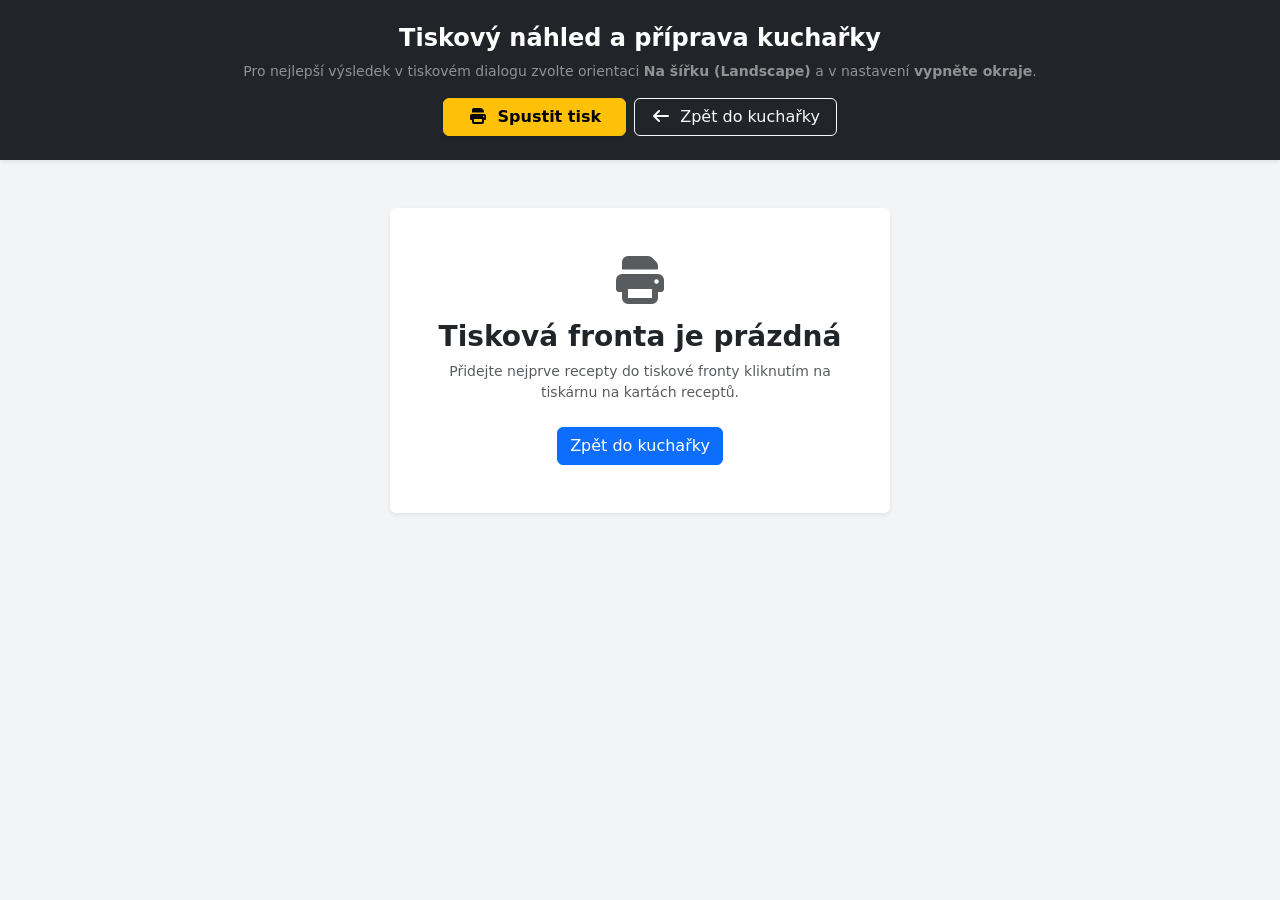
==== commit 54441128: "13. commit - verze 1.4 - uprava tiskovych karticek" ====
--- a/print.html
+++ b/print.html
@@ -1,321 +1,366 @@
-<!DOCTYPE html>
-<html lang="cs">
-
-<head>
-    <meta charset="UTF-8">
-    <title>Tisk receptů</title>
-    <link rel="stylesheet" href="assets/bootstrap/css/bootstrap.min.css">
-    <link rel="stylesheet" href="assets/webfonts/all.min.css">
-    <style>
-        body {
-            background: white;
-            margin: 0;
-            padding: 0;
-        }
-
-        /* Stránka A4 na šířku */
-        .print-page {
-            width: 297mm;
-            height: 210mm;
-            page-break-after: always;
-            box-sizing: border-box;
-            padding: 10mm 12mm;
-            display: flex;
-            justify-content: space-between;
-            background: white;
-            position: relative;
-        }
-
-        @media print {
-            body {
-                -webkit-print-color-adjust: exact;
-            }
-
-            @page {
-                size: A4 landscape;
-                margin: 0;
-            }
-
-            .no-print {
-                display: none !important;
-            }
-        }
-
-        /* Jednotlivá A5 kartička - design podle čisté předlohy */
-        .recipe-card-print {
-            width: 133mm;
-            height: 190mm;
-            border: 1px solid #111;
-            padding: 6mm 6mm 5mm 14mm;
-            /* Větší levý okraj pro děrovací kroužky */
-            box-sizing: border-box;
-            display: flex;
-            flex-direction: column;
-            font-family: 'Helvetica Neue', Helvetica, Arial, sans-serif;
-            /* Moderní čistý font */
-            position: relative;
-            background: white;
-        }
-
-        /* Prázdná polovina papíru */
-        .empty-card-print {
-            width: 133mm;
-            height: 190mm;
-            border: 1px dashed #ccc;
-            display: flex;
-            align-items: center;
-            justify-content: center;
-            color: #aaa;
-            font-style: italic;
-            font-family: Arial, sans-serif;
-        }
-
-        /* Vodící kroužky pro děrovačku (do šanonu) */
-        /* Absolutně přesné kroužky podle zadaných rozměrů */
-        .binder-holes {
-            position: absolute;
-            left: 4mm;
-            top: 0;
-            bottom: 0;
-            width: 5mm;
-        }
-
-        .binder-hole {
-            width: 4mm;
-            height: 4mm;
-            border: 1.5px solid #666;
-            /* Trochu silnější ohraničení kroužků */
-            border-radius: 50%;
-            position: absolute;
-            left: 0;
-        }
-
-        /* Pozice podle rozměrů: 2.75cm, 2.75+4.5=7.25cm, 7.25+6.5=13.75cm, atd. */
-        .binder-hole:nth-child(1) {
-            top: 27.5mm;
-        }
-
-        .binder-hole:nth-child(2) {
-            top: 72.5mm;
-        }
-
-        .binder-hole:nth-child(3) {
-            top: 137.5mm;
-        }
-
-        .binder-hole:nth-child(4) {
-            top: 182.5mm;
-        }
-
-        /* Zbývá 27.5mm do konce 210mm stránky */
-
-        /* Záhlaví RECIPE CARD */
-        .print-header {
-            text-align: center;
-            font-size: 26px;
-            font-weight: 300;
-            letter-spacing: 4px;
-            text-transform: uppercase;
-            margin-bottom: 3mm;
-            color: #111;
-        }
-
-        /* Box pro název receptu */
-        .print-title-box {
-            border: 1px solid #111;
-            padding: 2.5mm;
-            text-align: center;
-            font-size: 18px;
-            font-weight: bold;
-            letter-spacing: 1px;
-            margin-bottom: 5mm;
-            background: #fff;
-        }
-
-        /* Hlavní obsahový prostor */
-        .print-content {
-            display: flex;
-            flex-grow: 1;
-            border-bottom: 1px solid #111;
-            margin-bottom: 3mm;
-            overflow: hidden;
-        }
-
-        .print-ingredients {
-            width: 44%;
-            border-right: 1px solid #111;
-            padding-right: 3mm;
-        }
-
-        .print-directions {
-            width: 56%;
-            padding-left: 4mm;
-        }
-
-        .print-section-title {
-            font-size: 11px;
-            font-weight: bold;
-            letter-spacing: 1.5px;
-            margin-bottom: 2mm;
-            text-transform: uppercase;
-            color: #333;
-        }
-
-        /* Linky na psaní/text */
-        /* Zvýraznění linek, aby šly po tisku skvěle vidět */
-        .print-line {
-            border-bottom: 1px solid #999;
-            /* Ztmaveno z #ddd na #999 */
-            font-size: 11px;
-            line-height: 19px;
-            min-height: 19px;
-            padding-left: 1px;
-            white-space: normal;
-            word-break: break-word;
-            color: #111;
-        }
-
-        /* Box pro poznámky na dně karty */
-        .print-notes-box {
-            border: 1px solid #111;
-            height: 18mm;
-            padding: 1mm;
-            position: relative;
-            box-sizing: border-box;
-        }
-
-        .print-notes-title {
-            font-size: 9px;
-            text-align: center;
-            color: #555;
-            font-weight: bold;
-        }
-    </style>
-</head>
-
-<body>
-
-    <div class="no-print p-4 text-center bg-dark text-white">
-        <h4>Generuji tiskové podklady...</h4>
-        <p>Pro nejlepší výsledek v tiskovém dialogu zvolte orientaci <b>Na šířku (Landscape)</b> a vypněte okraje.</p>
-        <button class="btn btn-warning" onclick="window.print()"><i class="fa-solid fa-print me-1"></i> Spustit
-            tisk</button>
-        <a href="index.html" class="btn btn-outline-light ms-2">Zpět do kuchařky</a>
-    </div>
-
-    <div id="pagesContainer"></div>
-
-    <script>
-        function generateLines(array, maxLines, prefixType = "none") {
-            let html = "";
-            let renderedLinesCount = 0;
-
-            // Vykreslení reálného textu receptu
-            for (let i = 0; i < array.length; i++) {
-                if (array[i].trim() === "") continue;
-
-                let prefix = "";
-                if (prefixType === "bullet") prefix = "• ";
-                if (prefixType === "number") prefix = `${i + 1}. `;
-
-                html += `<div class="print-line">${prefix}${array[i].trim()}</div>`;
-                renderedLinesCount++;
-            }
-
-            // Dotištění prázdných řádků do fixního počtu, aby karta vypadala jako šablona
-            if (renderedLinesCount < maxLines) {
-                for (let j = 0; j < (maxLines - renderedLinesCount); j++) {
-                    html += `<div class="print-line">&nbsp;</div>`;
-                }
-            }
-            return html;
-        }
-
-        const queue = JSON.parse(localStorage.getItem("printQueue")) || [];
-        const container = document.getElementById("pagesContainer");
-
-        if (queue.length === 0) {
-            container.innerHTML = `<div class="p-5 text-center"><h3>Tisková fronta je prázdná.</h3><a href="index.html" class="btn btn-primary">Zpět</a></div>`;
-        } else {
-            let htmlPages = "";
-
-            for (let i = 0; i < queue.length; i += 2) {
-                const r1 = queue[i];
-                const r2 = queue[i + 1];
-
-                const r1Ing = r1.ingredients ? r1.ingredients.split(';') : [];
-                const r1Inst = r1.instructions ? r1.instructions.split(';') : [];
-
-                htmlPages += `<div class="print-page">`;
-
-                // --- 1. RECEPT (Levá A5 kartička) ---
-                htmlPages += `
-                    <div class="recipe-card-print">
-                        <div class="binder-holes">
-                            <div class="binder-hole"></div>
-                            <div class="binder-hole"></div>
-                            <div class="binder-hole"></div>
-                            <div class="binder-hole"></div>
-                        </div>
-                        <div class="print-header">Recipe Card</div>
-                        <div class="print-title-box">${r1.title}</div>
-                        <div class="print-content">
-                            <div class="print-ingredients">
-                                <div class="print-section-title">Ingredients:</div>
-                                ${generateLines(r1Ing, 17, "bullet")}
-                            </div>
-                            <div class="print-directions">
-                                <div class="print-section-title">Directions:</div>
-                                ${generateLines(r1Inst, 17, "number")}
-                            </div>
-                        </div>
-                        <div class="print-notes-box"><div class="print-notes-title">Notes</div></div>
-                    </div>
-                `;
-
-                // --- 2. RECEPT (Pravá A5 kartička nebo prázdné místo) ---
-                if (r2) {
-                    const r2Ing = r2.ingredients ? r2.ingredients.split(';') : [];
-                    const r2Inst = r2.instructions ? r2.instructions.split(';') : [];
-
-                    htmlPages += `
-                        <div class="recipe-card-print">
-                            <div class="binder-holes">
-                                <div class="binder-hole"></div>
-                                <div class="binder-hole"></div>
-                                <div class="binder-hole"></div>
-                                <div class="binder-hole"></div>
-                            </div>
-                            <div class="print-header">Recipe Card</div>
-                            <div class="print-title-box">${r2.title}</div>
-                            <div class="print-content">
-                                <div class="print-ingredients">
-                                    <div class="print-section-title">Ingredients:</div>
-                                    ${generateLines(r2Ing, 17, "bullet")}
-                                </div>
-                                <div class="print-directions">
-                                    <div class="print-section-title">Directions:</div>
-                                    ${generateLines(r2Inst, 17, "number")}
-                                </div>
-                            </div>
-                            <div class="print-notes-box"><div class="print-notes-title">Notes</div></div>
-                        </div>
-                    `;
-                } else {
-                    htmlPages += `<div class="empty-card-print">Zde odstřihněte prázdnou A5 kartičku</div>`;
-                }
-
-                htmlPages += `</div>`;
-            }
-
-            container.innerHTML = htmlPages;
-
-            // Spuštění tisku po vykreslení elementů
-            setTimeout(() => {
-                window.print();
-            }, 600);
-        }
-    </script>
-</body>
-
+<!DOCTYPE html>
+<html lang="cs">
+
+<head>
+    <meta charset="UTF-8">
+    <title>Tisk receptů</title>
+    <link rel="stylesheet" href="assets/bootstrap/css/bootstrap.min.css">
+    <link rel="stylesheet" href="assets/webfonts/all.min.css">
+    <style>
+        @import url('https://fonts.googleapis.com/css2?family=Playfair+Display:ital,wght@0,500;0,700;1,400&family=Plus+Jakarta+Sans:wght@400;500;600;700&display=swap');
+
+        body {
+            background: #f3f4f6;
+            margin: 0;
+            padding: 0;
+            -webkit-print-color-adjust: exact;
+            print-color-adjust: exact;
+        }
+
+        /* Stránka A4 na šířku */
+        .print-page {
+            width: 297mm;
+            height: 210mm;
+            page-break-after: always;
+            box-sizing: border-box;
+            padding: 10mm 12mm;
+            display: flex;
+            justify-content: space-between;
+            background: white;
+            position: relative;
+            margin: 20px auto;
+            box-shadow: 0 4px 15px rgba(0,0,0,0.06);
+        }
+
+        @media print {
+            body {
+                background: white;
+                margin: 0;
+                padding: 0;
+            }
+
+            .print-page {
+                margin: 0;
+                box-shadow: none;
+            }
+
+            .no-print {
+                display: none !important;
+            }
+        }
+
+        /* Jednotlivá A5 kartička - moderní rustikální & elegantní design */
+        .recipe-card-print {
+            width: 133mm;
+            height: 190mm;
+            border: 1px solid #1a1a1a;
+            outline: 3px double #1a1a1a;
+            outline-offset: -4px;
+            padding: 6mm 6mm 5mm 15mm; /* Větší levý okraj pro děrovací kroužky */
+            box-sizing: border-box;
+            display: flex;
+            flex-direction: column;
+            font-family: 'Plus Jakarta Sans', sans-serif;
+            position: relative;
+            background: white;
+        }
+
+        /* Prázdná polovina papíru */
+        .empty-card-print {
+            width: 133mm;
+            height: 190mm;
+            border: 2px dashed #cbd5e1;
+            border-radius: 8px;
+            display: flex;
+            flex-direction: column;
+            align-items: center;
+            justify-content: center;
+            color: #94a3b8;
+            font-style: italic;
+            font-family: 'Plus Jakarta Sans', sans-serif;
+            font-size: 14px;
+            background: #f8fafc;
+        }
+
+        /* Vodící kroužky pro děrovačku (do šanonu) */
+        .binder-holes {
+            position: absolute;
+            left: 4.5mm;
+            top: 0;
+            bottom: 0;
+            width: 5mm;
+            display: flex;
+            flex-direction: column;
+            justify-content: space-between;
+            padding: 27.5mm 0; /* Align perfectly with specified coordinates */
+            box-sizing: border-box;
+        }
+
+        .binder-hole {
+            width: 4.5mm;
+            height: 4.5mm;
+            border: 1px solid #94a3b8;
+            background: #f1f5f9;
+            border-radius: 50%;
+            display: flex;
+            align-items: center;
+            justify-content: center;
+            position: relative;
+        }
+        
+        .binder-hole::after {
+            content: '';
+            width: 1.5mm;
+            height: 1.5mm;
+            background: #cbd5e1;
+            border-radius: 50%;
+        }
+
+        /* Záhlaví RECIPE CARD */
+        .print-header {
+            text-align: center;
+            font-size: 10px;
+            font-weight: 700;
+            letter-spacing: 3px;
+            text-transform: uppercase;
+            margin-bottom: 2mm;
+            color: #d97706; /* Elegant amber accent */
+            font-family: 'Plus Jakarta Sans', sans-serif;
+        }
+
+        /* Box pro název receptu */
+        .print-title-box {
+            text-align: center;
+            font-size: 20px;
+            font-family: 'Playfair Display', Georgia, serif;
+            font-weight: 700;
+            letter-spacing: 0.5px;
+            margin-bottom: 4mm;
+            color: #1a1a1a;
+            border-bottom: 1px solid #e2e8f0;
+            padding-bottom: 3mm;
+        }
+
+        /* Hlavní obsahový prostor */
+        .print-content {
+            display: flex;
+            flex-grow: 1;
+            margin-bottom: 3mm;
+            overflow: hidden;
+            gap: 4mm;
+        }
+
+        .print-ingredients {
+            width: 45%;
+            border-right: 1px dashed #cbd5e1;
+            padding-right: 2mm;
+        }
+
+        .print-directions {
+            width: 55%;
+            padding-left: 1mm;
+        }
+
+        .print-section-title {
+            font-size: 11px;
+            font-weight: 700;
+            letter-spacing: 1.5px;
+            margin-bottom: 2.5mm;
+            text-transform: uppercase;
+            color: #475569;
+            font-family: 'Plus Jakarta Sans', sans-serif;
+            display: flex;
+            align-items: center;
+            gap: 5px;
+        }
+
+        .print-section-title i {
+            font-size: 10px;
+            color: #94a3b8;
+        }
+
+        /* Linky na psaní/text */
+        .print-line {
+            border-bottom: 1px solid #e2e8f0;
+            font-size: 11px;
+            line-height: 19px;
+            min-height: 19px;
+            padding-left: 1px;
+            white-space: normal;
+            word-break: break-word;
+            color: #334155;
+            font-weight: 500;
+        }
+        
+        .print-line.empty-line {
+            border-bottom: 1px solid #f1f5f9;
+        }
+
+        /* Box pro poznámky na dně karty */
+        .print-notes-box {
+            border: 1px dashed #cbd5e1;
+            background: #fafaf9;
+            height: 18mm;
+            padding: 1.5mm;
+            position: relative;
+            box-sizing: border-box;
+            border-radius: 4px;
+        }
+
+        .print-notes-title {
+            font-size: 8px;
+            text-transform: uppercase;
+            letter-spacing: 1px;
+            color: #64748b;
+            font-weight: 700;
+            margin-bottom: 1mm;
+        }
+    </style>
+</head>
+
+<body>
+
+    <div class="no-print p-4 text-center bg-dark text-white shadow-sm">
+        <h4 class="fw-bold mb-2">Tiskový náhled a příprava kuchařky</h4>
+        <p class="text-white-50 small mb-3">Pro nejlepší výsledek v tiskovém dialogu zvolte orientaci <b>Na šířku (Landscape)</b> a v nastavení <b>vypněte okraje</b>.</p>
+        <div class="d-flex justify-content-center gap-2">
+            <button class="btn btn-warning px-4 fw-bold shadow-sm" onclick="window.print()">
+                <i class="fa-solid fa-print me-1"></i> Spustit tisk
+            </button>
+            <a href="index.html" class="btn btn-outline-light px-3">
+                <i class="fa-solid fa-arrow-left me-1"></i> Zpět do kuchařky
+            </a>
+        </div>
+    </div>
+
+    <div id="pagesContainer"></div>
+
+    <script>
+        function generateLines(array, maxLines, prefixType = "none") {
+            let html = "";
+            let renderedLinesCount = 0;
+
+            // Vykreslení reálného textu receptu
+            for (let i = 0; i < array.length; i++) {
+                if (array[i].trim() === "") continue;
+
+                let prefix = "";
+                if (prefixType === "bullet") prefix = "• ";
+                if (prefixType === "number") prefix = `${i + 1}. `;
+
+                html += `<div class="print-line">${prefix}${array[i].trim()}</div>`;
+                renderedLinesCount++;
+            }
+
+            // Dotištění prázdných řádků do fixního počtu, aby karta vypadala jako šablona
+            if (renderedLinesCount < maxLines) {
+                for (let j = 0; j < (maxLines - renderedLinesCount); j++) {
+                    html += `<div class="print-line empty-line">&nbsp;</div>`;
+                }
+            }
+            return html;
+        }
+
+        const queue = JSON.parse(localStorage.getItem("printQueue")) || [];
+        const container = document.getElementById("pagesContainer");
+
+        if (queue.length === 0) {
+            container.innerHTML = `
+                <div class="p-5 text-center my-5 bg-white rounded shadow-sm max-width-md mx-auto" style="max-width: 500px;">
+                    <i class="fa-solid fa-print text-muted fa-3x mb-3"></i>
+                    <h3 class="fw-bold">Tisková fronta je prázdná</h3>
+                    <p class="text-muted small">Přidejte nejprve recepty do tiskové fronty kliknutím na tiskárnu na kartách receptů.</p>
+                    <a href="index.html" class="btn btn-primary mt-2">Zpět do kuchařky</a>
+                </div>`;
+        } else {
+            let htmlPages = "";
+
+            for (let i = 0; i < queue.length; i += 2) {
+                const r1 = queue[i];
+                const r2 = queue[i + 1];
+
+                const r1Ing = r1.ingredients ? r1.ingredients.split(';') : [];
+                const r1Inst = r1.instructions ? r1.instructions.split(';') : [];
+
+                htmlPages += `<div class="print-page">`;
+
+                // --- 1. RECEPT (Levá A5 kartička) ---
+                htmlPages += `
+                    <div class="recipe-card-print">
+                        <div class="binder-holes">
+                            <div class="binder-hole"></div>
+                            <div class="binder-hole"></div>
+                            <div class="binder-hole"></div>
+                            <div class="binder-hole"></div>
+                        </div>
+                        <div class="print-header">Rodinná Kuchařka</div>
+                        <div class="print-title-box">${r1.title}</div>
+                        <div class="print-content">
+                            <div class="print-ingredients">
+                                <div class="print-section-title"><i class="fa-solid fa-basket-shopping"></i> Suroviny:</div>
+                                ${generateLines(r1Ing, 17, "bullet")}
+                            </div>
+                            <div class="print-directions">
+                                <div class="print-section-title"><i class="fa-solid fa-kitchen-set"></i> Postup:</div>
+                                ${generateLines(r1Inst, 17, "number")}
+                            </div>
+                        </div>
+                        <div class="print-notes-box">
+                            <div class="print-notes-title">Moje poznámky:</div>
+                        </div>
+                    </div>
+                `;
+
+                // --- 2. RECEPT (Pravá A5 kartička nebo prázdné místo) ---
+                if (r2) {
+                    const r2Ing = r2.ingredients ? r2.ingredients.split(';') : [];
+                    const r2Inst = r2.instructions ? r2.instructions.split(';') : [];
+
+                    htmlPages += `
+                        <div class="recipe-card-print">
+                            <div class="binder-holes">
+                                <div class="binder-hole"></div>
+                                <div class="binder-hole"></div>
+                                <div class="binder-hole"></div>
+                                <div class="binder-hole"></div>
+                            </div>
+                            <div class="print-header">Rodinná Kuchařka</div>
+                            <div class="print-title-box">${r2.title}</div>
+                            <div class="print-content">
+                                <div class="print-ingredients">
+                                    <div class="print-section-title"><i class="fa-solid fa-basket-shopping"></i> Suroviny:</div>
+                                    ${generateLines(r2Ing, 17, "bullet")}
+                                </div>
+                                <div class="print-directions">
+                                    <div class="print-section-title"><i class="fa-solid fa-kitchen-set"></i> Postup:</div>
+                                    ${generateLines(r2Inst, 17, "number")}
+                                </div>
+                            </div>
+                            <div class="print-notes-box">
+                                <div class="print-notes-title">Moje poznámky:</div>
+                            </div>
+                        </div>
+                    `;
+                } else {
+                    htmlPages += `
+                        <div class="empty-card-print">
+                            <i class="fa-solid fa-scissors fa-2xl mb-3"></i>
+                            <div>Zde odstřihněte prázdnou A5 kartičku</div>
+                        </div>
+                    `;
+                }
+
+                htmlPages += `</div>`;
+            }
+
+            container.innerHTML = htmlPages;
+
+            // Spuštění tisku po vykreslení elementů
+            setTimeout(() => {
+                window.print();
+            }, 600);
+        }
+    </script>
+</body>
+
 </html>
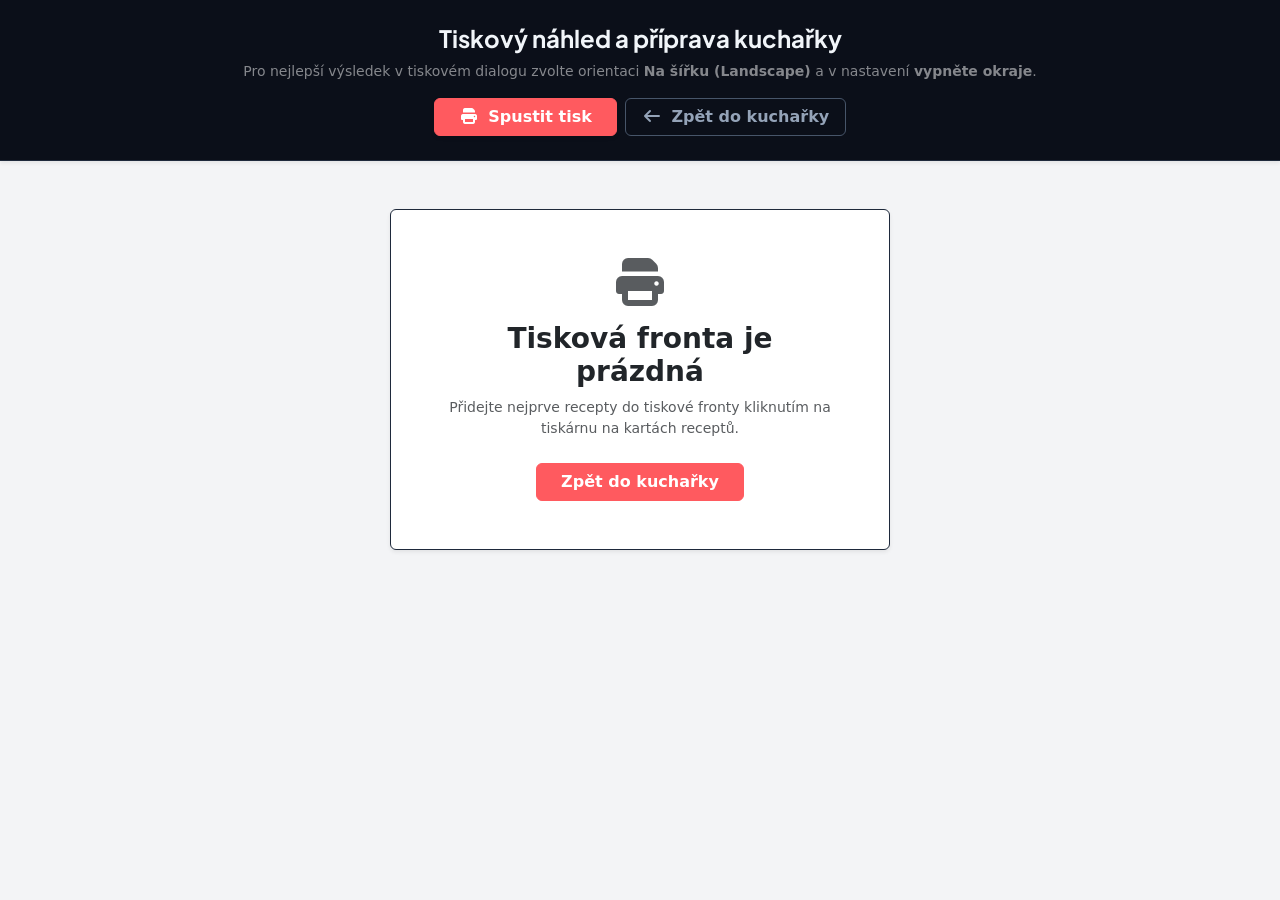
==== commit ca21cce3: "15. commit - verze 1.6 - uprava tisku + addModal" ====
--- a/print.html
+++ b/print.html
@@ -3,11 +3,12 @@
 
 <head>
     <meta charset="UTF-8">
+    <meta name="viewport" content="width=device-width, initial-scale=1.0">
     <title>Tisk receptů</title>
     <link rel="stylesheet" href="assets/bootstrap/css/bootstrap.min.css">
     <link rel="stylesheet" href="assets/webfonts/all.min.css">
     <style>
-        @import url('https://fonts.googleapis.com/css2?family=Playfair+Display:ital,wght@0,500;0,700;1,400&family=Plus+Jakarta+Sans:wght@400;500;600;700&display=swap');
+        @import url('https://fonts.googleapis.com/css2?family=Playfair+Display:ital,wght@0,500;0,700;1,400&family=Plus+Jakarta+Sans:wght@400;500;600;700;800&display=swap');
 
         body {
             background: #f3f4f6;
@@ -17,13 +18,50 @@
             print-color-adjust: exact;
         }
 
-        /* Stránka A4 na šířku */
+        /* Tisková lišta sladěná s GUI */
+        .no-print {
+            background: #0B0F19 !important; /* Shodná s tmavým režimem kuchařky */
+            color: #F1F5F9 !important;
+            border-bottom: 1px solid #1E293B;
+        }
+
+        .no-print h4 {
+            font-family: 'Plus Jakarta Sans', sans-serif;
+            font-weight: 700;
+        }
+
+        .no-print .btn-warning {
+            background-color: #FF5A5F !important; /* Hlavní korálová barva kuchařky */
+            border-color: #FF5A5F !important;
+            color: white !important;
+            font-weight: 700 !important;
+            transition: all 0.2s ease;
+            box-shadow: 0 4px 12px rgba(255, 90, 95, 0.3);
+        }
+
+        .no-print .btn-warning:hover {
+            background-color: #E0484D !important;
+            border-color: #E0484D !important;
+        }
+
+        .no-print .btn-outline-light {
+            border-color: #475569 !important;
+            color: #94A3B8 !important;
+            font-weight: 600;
+        }
+
+        .no-print .btn-outline-light:hover {
+            background: #1E293B !important;
+            color: #F1F5F9 !important;
+        }
+
+        /* Stránka A4 na šířku (PC / Tablet) */
         .print-page {
             width: 297mm;
             height: 210mm;
             page-break-after: always;
             box-sizing: border-box;
-            padding: 10mm 12mm;
+            padding: 5mm 6mm; /* Přesně 5mm horní/dolní okraj */
             display: flex;
             justify-content: space-between;
             background: white;
@@ -32,31 +70,15 @@
             box-shadow: 0 4px 15px rgba(0,0,0,0.06);
         }
 
-        @media print {
-            body {
-                background: white;
-                margin: 0;
-                padding: 0;
-            }
-
-            .print-page {
-                margin: 0;
-                box-shadow: none;
-            }
-
-            .no-print {
-                display: none !important;
-            }
-        }
-
-        /* Jednotlivá A5 kartička - moderní rustikální & elegantní design */
+        /* Jednotlivá A5 kartička - zvětšená pro vyplnění plochy papíru */
         .recipe-card-print {
-            width: 133mm;
-            height: 190mm;
-            border: 1px solid #1a1a1a;
-            outline: 3px double #1a1a1a;
+            margin-top: 2.5px;
+            width: 140mm; /* Zvětšeno ze 133mm */
+            height: 200mm; /* Zvětšeno ze 190mm */
+            border: 1.5px solid #000000; /* Výraznější černý rámeček */
+            outline: 3px double #000000;
             outline-offset: -4px;
-            padding: 6mm 6mm 5mm 15mm; /* Větší levý okraj pro děrovací kroužky */
+            padding: 5mm 5mm 4mm 11mm; /* Zmenšené okraje (více místa pro obsah) */
             box-sizing: border-box;
             display: flex;
             flex-direction: column;
@@ -65,66 +87,69 @@
             background: white;
         }
 
-        /* Prázdná polovina papíru */
+        /* Prázdná polovina papíru (zcela neviditelná) */
         .empty-card-print {
-            width: 133mm;
-            height: 190mm;
-            border: 2px dashed #cbd5e1;
-            border-radius: 8px;
-            display: flex;
-            flex-direction: column;
-            align-items: center;
-            justify-content: center;
-            color: #94a3b8;
-            font-style: italic;
-            font-family: 'Plus Jakarta Sans', sans-serif;
-            font-size: 14px;
-            background: #f8fafc;
-        }
-
-        /* Vodící kroužky pro děrovačku (do šanonu) */
+            width: 140mm;
+            height: 200mm;
+            border: none !important;
+            background: transparent !important;
+        }
+
+        /* Vodící kroužky pro děrovačku (do šanonu) - absolutně pozicované */
         .binder-holes {
             position: absolute;
-            left: 4.5mm;
+            left: 3.5mm;
             top: 0;
             bottom: 0;
             width: 5mm;
-            display: flex;
-            flex-direction: column;
-            justify-content: space-between;
-            padding: 27.5mm 0; /* Align perfectly with specified coordinates */
-            box-sizing: border-box;
         }
 
         .binder-hole {
             width: 4.5mm;
             height: 4.5mm;
-            border: 1px solid #94a3b8;
-            background: #f1f5f9;
+            border: 1.5px solid #000000; /* Výraznější černá pro snadné děrování */
+            background: #ffffff;
             border-radius: 50%;
             display: flex;
             align-items: center;
             justify-content: center;
-            position: relative;
+            position: absolute;
+            left: 0;
         }
         
         .binder-hole::after {
             content: '';
             width: 1.5mm;
             height: 1.5mm;
-            background: #cbd5e1;
+            background: #000000;
             border-radius: 50%;
+        }
+
+        .binder-hole:nth-child(1) {
+            top: 20.5mm; /* 27.5mm od vrchu A4 (mínus 5mm horní okraj stránky) */
+        }
+
+        .binder-hole:nth-child(2) {
+            top: 65.5mm; /* 22.5mm + 45mm mezera */
+        }
+
+        .binder-hole:nth-child(3) {
+            top: 130.5mm; /* 67.5mm + 65mm mezera */
+        }
+
+        .binder-hole:nth-child(4) {
+            top: 175.5mm; /* 132.5mm + 45mm mezera */
         }
 
         /* Záhlaví RECIPE CARD */
         .print-header {
             text-align: center;
             font-size: 10px;
-            font-weight: 700;
+            font-weight: 800;
             letter-spacing: 3px;
             text-transform: uppercase;
             margin-bottom: 2mm;
-            color: #d97706; /* Elegant amber accent */
+            color: #92400e; /* Tmavší, kontrastnější jantarová */
             font-family: 'Plus Jakarta Sans', sans-serif;
         }
 
@@ -133,12 +158,12 @@
             text-align: center;
             font-size: 20px;
             font-family: 'Playfair Display', Georgia, serif;
-            font-weight: 700;
+            font-weight: 800; /* Výraznější písmo */
             letter-spacing: 0.5px;
             margin-bottom: 4mm;
-            color: #1a1a1a;
-            border-bottom: 1px solid #e2e8f0;
-            padding-bottom: 3mm;
+            color: #000000;
+            border-bottom: 2px solid #000000; /* Výrazná linka pod názvem */
+            padding-bottom: 2.5mm;
         }
 
         /* Hlavní obsahový prostor */
@@ -152,7 +177,7 @@
 
         .print-ingredients {
             width: 45%;
-            border-right: 1px dashed #cbd5e1;
+            border-right: 1.5px dashed #000000; /* Výrazná dělicí čára */
             padding-right: 2mm;
         }
 
@@ -163,11 +188,11 @@
 
         .print-section-title {
             font-size: 11px;
-            font-weight: 700;
-            letter-spacing: 1.5px;
+            font-weight: 800; /* Extra bold */
+            letter-spacing: 1px;
             margin-bottom: 2.5mm;
             text-transform: uppercase;
-            color: #475569;
+            color: #000000; /* Sytě černá */
             font-family: 'Plus Jakarta Sans', sans-serif;
             display: flex;
             align-items: center;
@@ -176,30 +201,30 @@
 
         .print-section-title i {
             font-size: 10px;
-            color: #94a3b8;
-        }
-
-        /* Linky na psaní/text */
+            color: #000000; /* Černé ikony pro viditelnost */
+        }
+
+        /* Výrazné linky receptu a textu pro tisk */
         .print-line {
-            border-bottom: 1px solid #e2e8f0;
+            border-bottom: 1.5px solid #000000; /* Tmavší a tlustší linka pro tiskárny */
             font-size: 11px;
             line-height: 19px;
             min-height: 19px;
             padding-left: 1px;
             white-space: normal;
             word-break: break-word;
-            color: #334155;
-            font-weight: 500;
+            color: #000000; /* Sytá černá */
+            font-weight: 700; /* Výrazné písmo na čtení */
         }
         
         .print-line.empty-line {
-            border-bottom: 1px solid #f1f5f9;
+            border-bottom: 1px solid #444444; /* Výraznější prázdné řádky */
         }
 
         /* Box pro poznámky na dně karty */
         .print-notes-box {
-            border: 1px dashed #cbd5e1;
-            background: #fafaf9;
+            border: 1.5px dashed #000000; /* Kontrastní ohraničení */
+            background: #ffffff;
             height: 18mm;
             padding: 1.5mm;
             position: relative;
@@ -211,17 +236,89 @@
             font-size: 8px;
             text-transform: uppercase;
             letter-spacing: 1px;
-            color: #64748b;
-            font-weight: 700;
+            color: #000000; /* Kontrastní text */
+            font-weight: 800;
             margin-bottom: 1mm;
+        }
+
+        /* --- MOBILNÍ ZOBRAZENÍ PREVIEW --- */
+        @media (max-width: 991px) {
+            body {
+                background: #0B0F19; /* Tmavé pozadí pro mobilní preview tiskové fronty */
+            }
+            .print-page {
+                width: 95%;
+                height: auto;
+                flex-direction: column;
+                gap: 15px;
+                padding: 15px;
+                margin: 15px auto;
+                border-radius: 12px;
+                border: 1px solid #1E293B;
+                background: #151D30; /* Sladěno s tmavým režimem webu */
+            }
+            .recipe-card-print, .empty-card-print {
+                width: 100%;
+                height: auto;
+                min-height: 190mm;
+                padding: 5mm 5mm 4mm 11mm;
+            }
+            .recipe-card-print {
+                background: #ffffff; /* Fyzická karta zůstává pro čtení bílá */
+                color: #000000;
+            }
+            .empty-card-print {
+                padding: 20px !important;
+                height: 100px !important;
+                min-height: auto !important;
+            }
+        }
+
+        /* --- SKUTEČNÝ TISK (A4 LANDSCAPE) --- */
+        @media print {
+            body {
+                background: white !important;
+                margin: 0 !important;
+                padding: 0 !important;
+            }
+
+            .print-page {
+                width: 297mm !important;
+                height: 210mm !important;
+                flex-direction: row !important;
+                padding: 5mm 6mm !important;
+                margin: 0 !important;
+                box-shadow: none !important;
+                display: flex !important;
+                justify-content: space-between !important;
+                border: none !important;
+                border-radius: 0 !important;
+                background: white !important;
+            }
+
+            .recipe-card-print {
+                width: 140mm !important;
+                height: 200mm !important;
+                padding: 5mm 5mm 4mm 11mm !important;
+            }
+
+            .empty-card-print {
+                width: 140mm !important;
+                height: 200mm !important;
+                display: flex !important;
+            }
+
+            .no-print {
+                display: none !important;
+            }
         }
     </style>
 </head>
 
 <body>
 
-    <div class="no-print p-4 text-center bg-dark text-white shadow-sm">
-        <h4 class="fw-bold mb-2">Tiskový náhled a příprava kuchařky</h4>
+    <div class="no-print p-4 text-center shadow-sm">
+        <h4 class="mb-2">Tiskový náhled a příprava kuchařky</h4>
         <p class="text-white-50 small mb-3">Pro nejlepší výsledek v tiskovém dialogu zvolte orientaci <b>Na šířku (Landscape)</b> a v nastavení <b>vypněte okraje</b>.</p>
         <div class="d-flex justify-content-center gap-2">
             <button class="btn btn-warning px-4 fw-bold shadow-sm" onclick="window.print()">
@@ -266,11 +363,11 @@
 
         if (queue.length === 0) {
             container.innerHTML = `
-                <div class="p-5 text-center my-5 bg-white rounded shadow-sm max-width-md mx-auto" style="max-width: 500px;">
+                <div class="p-5 text-center my-5 bg-white rounded shadow-sm max-width-md mx-auto" style="max-width: 500px; border: 1px solid #1E293B;">
                     <i class="fa-solid fa-print text-muted fa-3x mb-3"></i>
-                    <h3 class="fw-bold">Tisková fronta je prázdná</h3>
+                    <h3 class="fw-bold text-dark">Tisková fronta je prázdná</h3>
                     <p class="text-muted small">Přidejte nejprve recepty do tiskové fronty kliknutím na tiskárnu na kartách receptů.</p>
-                    <a href="index.html" class="btn btn-primary mt-2">Zpět do kuchařky</a>
+                    <a href="index.html" class="btn btn-warning mt-2 fw-bold text-white px-4" style="background-color: #FF5A5F; border-color: #FF5A5F;">Zpět do kuchařky</a>
                 </div>`;
         } else {
             let htmlPages = "";
@@ -344,8 +441,6 @@
                 } else {
                     htmlPages += `
                         <div class="empty-card-print">
-                            <i class="fa-solid fa-scissors fa-2xl mb-3"></i>
-                            <div>Zde odstřihněte prázdnou A5 kartičku</div>
                         </div>
                     `;
                 }
